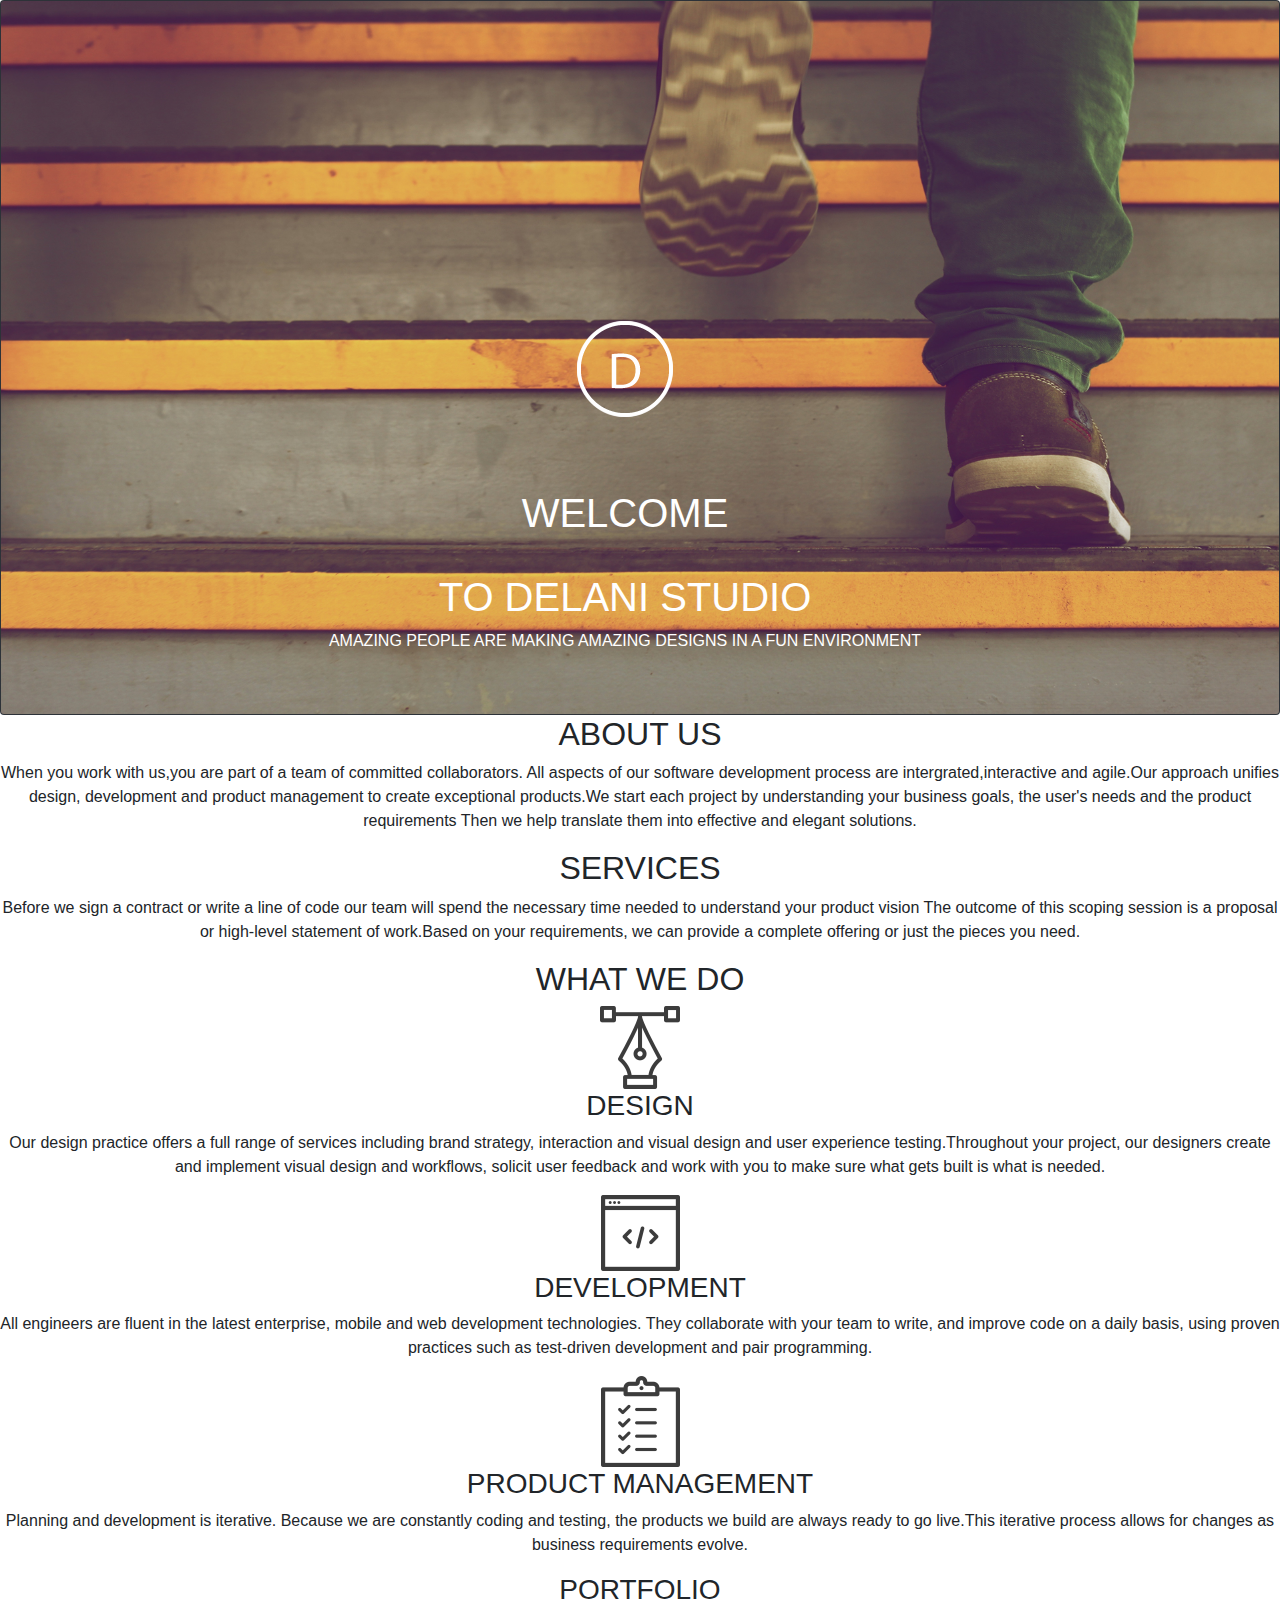
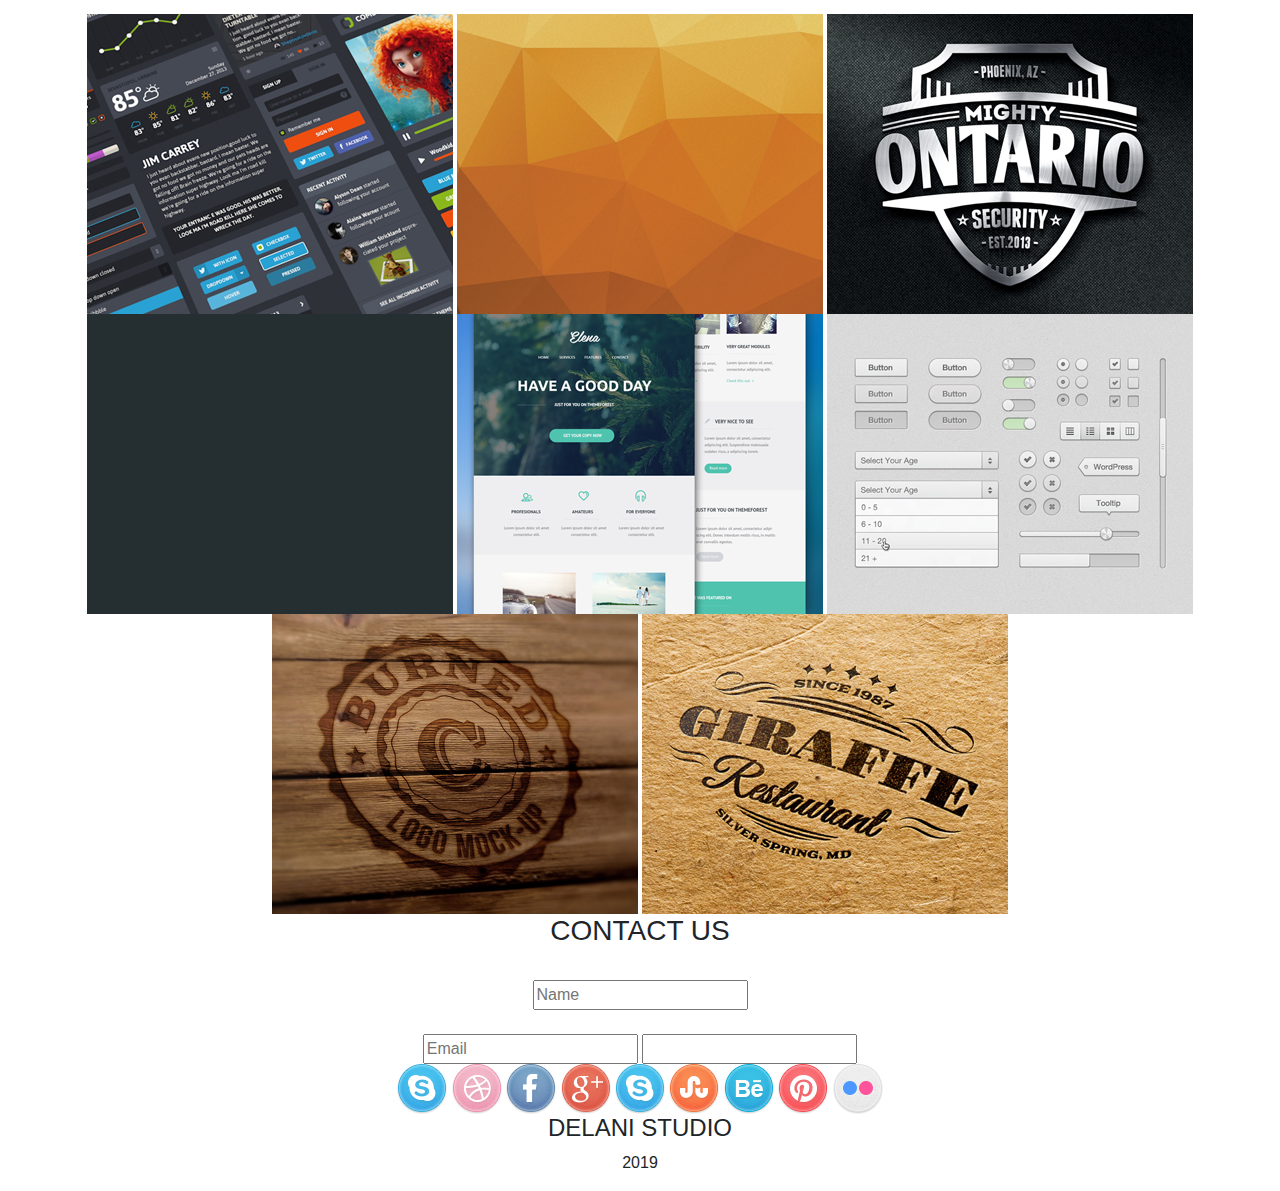
==== delani-studio/index.html @ 98e2b452 "change welcome background image code." ====
<!DOCTYPE html>
<html>
  <head>
      <link href="css/bootstrap.css" rel="stylesheet" type="text/css">
      <link href="css/styles.css" rel="stylesheet" type="text/css">
      <script
        src="https://code.jquery.com/jquery-3.4.1.js"
        integrity="sha256-WpOohJOqMqqyKL9FccASB9O0KwACQJpFTUBLTYOVvVU="
        crossorigin="anonymous">
      </script>   
      <script src="js/script.js"></script>
      <title>Delani Studio</title>
  </head>
  <body>
    <div id="all">
        <div class="card bg-dark text-white">
            <img src="img/img1.jpg" class="card-img" width="30">
            <div class="card-img-overlay">
               <img src="img/img2.png">
               <br>
               <br>
               <br>
               <br>
              <h1 class="card-title">WELCOME</h1>
              <br>
              <h1 class="card-text">TO DELANI STUDIO</h1>
              <p class="card-text">AMAZING PEOPLE ARE MAKING AMAZING DESIGNS IN A FUN ENVIRONMENT</p>
            </div>
          </div>

      <!-- <div id="welcome">
        <img src="img/img2.png" height="40" width="40">
        <h2>WELCOME</h2>
        <h2>TO DELANI STUDIO</h2>
        <p>AMAZING PEOPLE ARE MAKING AMAZING DESIGNS IN A FUN ENVIRONMENT</p>
        <img src="img/img3.png">
      </div>   
         -->
      <div id="about">
        <h2>ABOUT US</h2>
        <p>When you work with us,you are part of a team of committed collaborators. All aspects of our software development process are intergrated,interactive and agile.Our approach unifies design, development and product management to create exceptional products.We start each project by understanding your business goals, the user's needs and the product requirements Then we help translate them into effective and elegant solutions.</p>    
      </div>

      <div id="services">
        <h2>SERVICES</h2>
        <p>Before we sign a contract or write a line of code our team will spend the necessary time needed to understand your product vision The outcome of this scoping session is a proposal or high-level statement of work.Based on your requirements, we can provide a complete offering or just the pieces you need.</p>
      </div>

      <div id="whatwedo">
        <h2>WHAT WE DO</h2>

        <div id="design">
          <img src="img/img4.png">
          <h3>DESIGN</h3>
          <p>Our design practice offers a full range of services including brand strategy, interaction and visual design and user experience testing.Throughout your project, our designers create and implement visual design and workflows, solicit user feedback and work with you to make sure what gets built is what is needed.</p>
        </div>

        <div id="development">
          <img src="img/img5.png">
          <h3>DEVELOPMENT</h3>
          <p>All engineers are fluent in the latest enterprise, mobile and web development technologies.
              They collaborate with your team to write, and improve code on a daily basis, using proven practices such as test-driven development and pair programming.</p>  
        </div>

        <div id="product">
          <img src="img/img6.png">
          <h3>PRODUCT MANAGEMENT</h3>
          <p>Planning and development is iterative. Because we are constantly coding and testing, the products we build are always ready to go live.This iterative process allows for changes as business requirements evolve.</p>
        </div>

      </div>

      <div id="portfolio">
        <h3>PORTFOLIO</h3>
        <img src="img/work1.jpg">
        <img src="img/work2.jpg">
        <img src="img/work3.jpg">
        <img src="img/work4.jpg">
        <img src="img/work5.jpg">
        <img src="img/work6.jpg">
        <img src="img/work7.jpg">
        <img src="img/work8.jpg">
      </div>
      
      <div id="contact">
        <h3>CONTACT US</h3>
        <form>
          <br>
          <input type="text" placeholder="Name"><br>
          <br>
          <input type="text" placeholder="Email">
          <input type="text" rows="80">
        </form>
      </div>
      <div id="social">
        <img src="img/skype.png">
        <img src="img/dribble.png">
        <img src="img/facebook.png">
        <img src="img/g_plus.png">
        <img src="img/skype.png">
        <img src="img/stumble_upon.png">
        <img src="img/behance.png">
        <img src="img/pinterest.png">
        <img src="img/flickr.png">

        <h4>DELANI STUDIO</h4>
        <p>2019</p>

      </div>
  

      

    </div>
  </body>
</html>
---- delani-studio/css/styles.css ----
#all{
  text-align:center;
}
/* #welcome{
  background-image:url("file:///home/wecode/Desktop/projects/delani-studio/img/img1.jpg");
  background-size:cover;
  background-repeat:no-repeat;
  color:white;
}; */
.card-img-overlay{
  margin-top:300px;
  margin-right:30px;
}
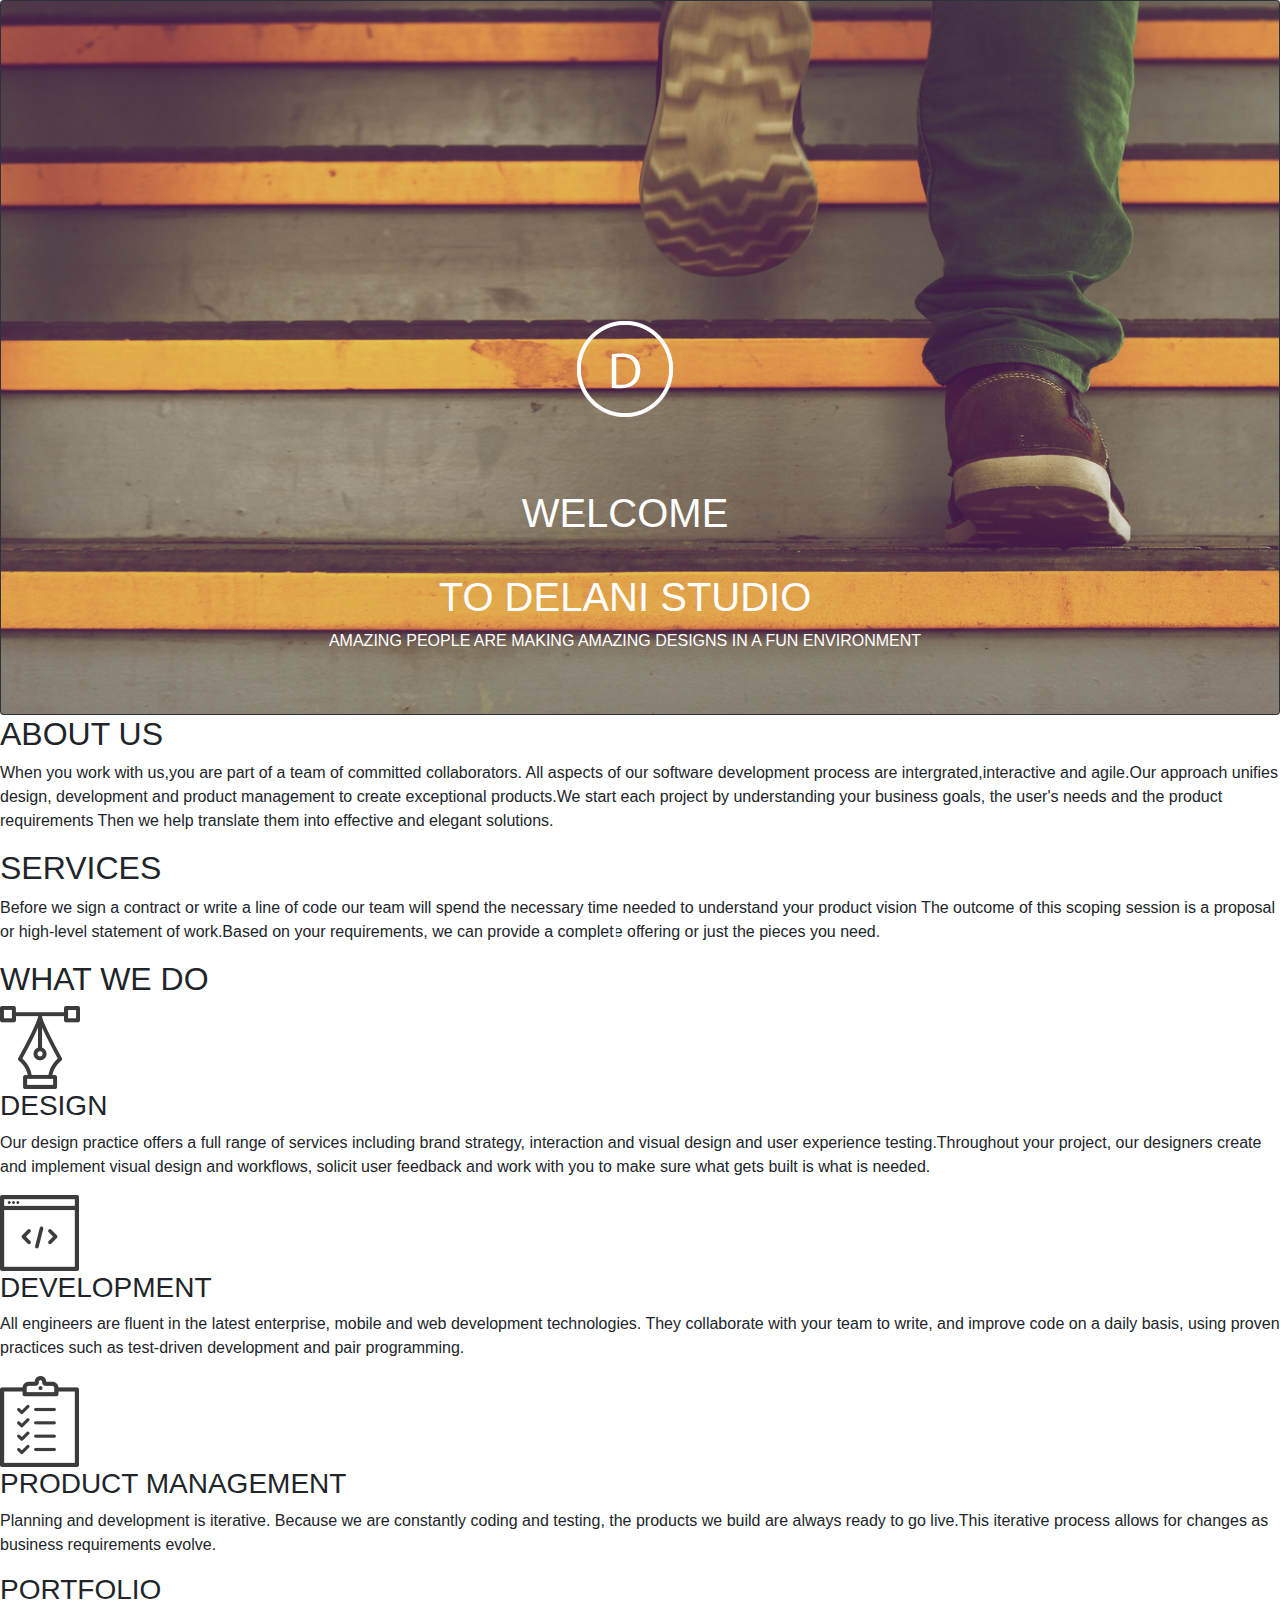
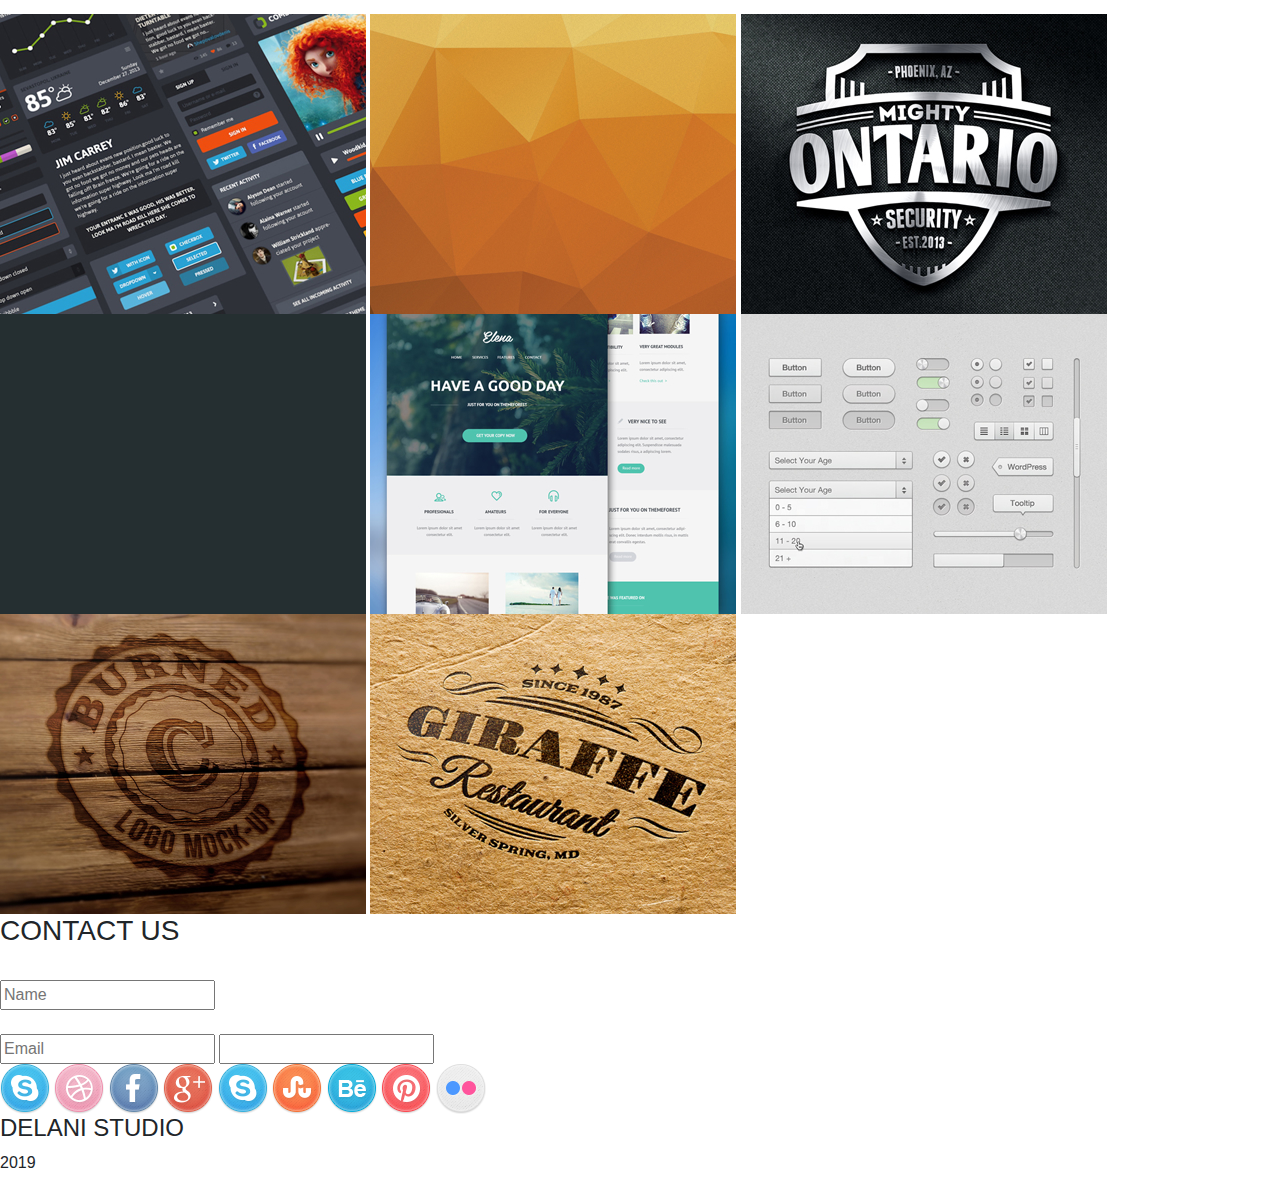
==== commit 7d744b2b: "correct my indentation and spacing onwelcome section." ====
--- a/delani-studio/index.html
+++ b/delani-studio/index.html
@@ -12,30 +12,23 @@
       <title>Delani Studio</title>
   </head>
   <body>
-    <div id="all">
+      <div id="all">
         <div class="card bg-dark text-white">
-            <img src="img/img1.jpg" class="card-img" width="30">
-            <div class="card-img-overlay">
-               <img src="img/img2.png">
-               <br>
-               <br>
-               <br>
-               <br>
-              <h1 class="card-title">WELCOME</h1>
-              <br>
-              <h1 class="card-text">TO DELANI STUDIO</h1>
-              <p class="card-text">AMAZING PEOPLE ARE MAKING AMAZING DESIGNS IN A FUN ENVIRONMENT</p>
-            </div>
+          <img src="img/img1.jpg" class="card-img" width="30">
+          <div class="card-img-overlay">
+            <img src="img/img2.png">
+            <br>
+            <br>
+            <br>
+            <br>
+            <h1 class="card-title">WELCOME</h1>
+            <br>
+            <h1 class="card-text">TO DELANI STUDIO</h1>
+            <p class="card-text">AMAZING PEOPLE ARE MAKING AMAZING DESIGNS IN A FUN ENVIRONMENT</p>
+            <img src="img/img3.png" class="mouse">
           </div>
-
-      <!-- <div id="welcome">
-        <img src="img/img2.png" height="40" width="40">
-        <h2>WELCOME</h2>
-        <h2>TO DELANI STUDIO</h2>
-        <p>AMAZING PEOPLE ARE MAKING AMAZING DESIGNS IN A FUN ENVIRONMENT</p>
-        <img src="img/img3.png">
-      </div>   
-         -->
+        </div>
+      </div>
       <div id="about">
         <h2>ABOUT US</h2>
         <p>When you work with us,you are part of a team of committed collaborators. All aspects of our software development process are intergrated,interactive and agile.Our approach unifies design, development and product management to create exceptional products.We start each project by understanding your business goals, the user's needs and the product requirements Then we help translate them into effective and elegant solutions.</p>    
--- a/delani-studio/css/styles.css
+++ b/delani-studio/css/styles.css
@@ -1,16 +1,13 @@
 #all{
   text-align:center;
 }
-/* #welcome{
-  background-image:url("file:///home/wecode/Desktop/projects/delani-studio/img/img1.jpg");
-  background-size:cover;
-  background-repeat:no-repeat;
-  color:white;
-}; */
 .card-img-overlay{
   margin-top:300px;
   margin-right:30px;
 } 
+.mouse{
+  margin-top:250px;
+}
 
 
 
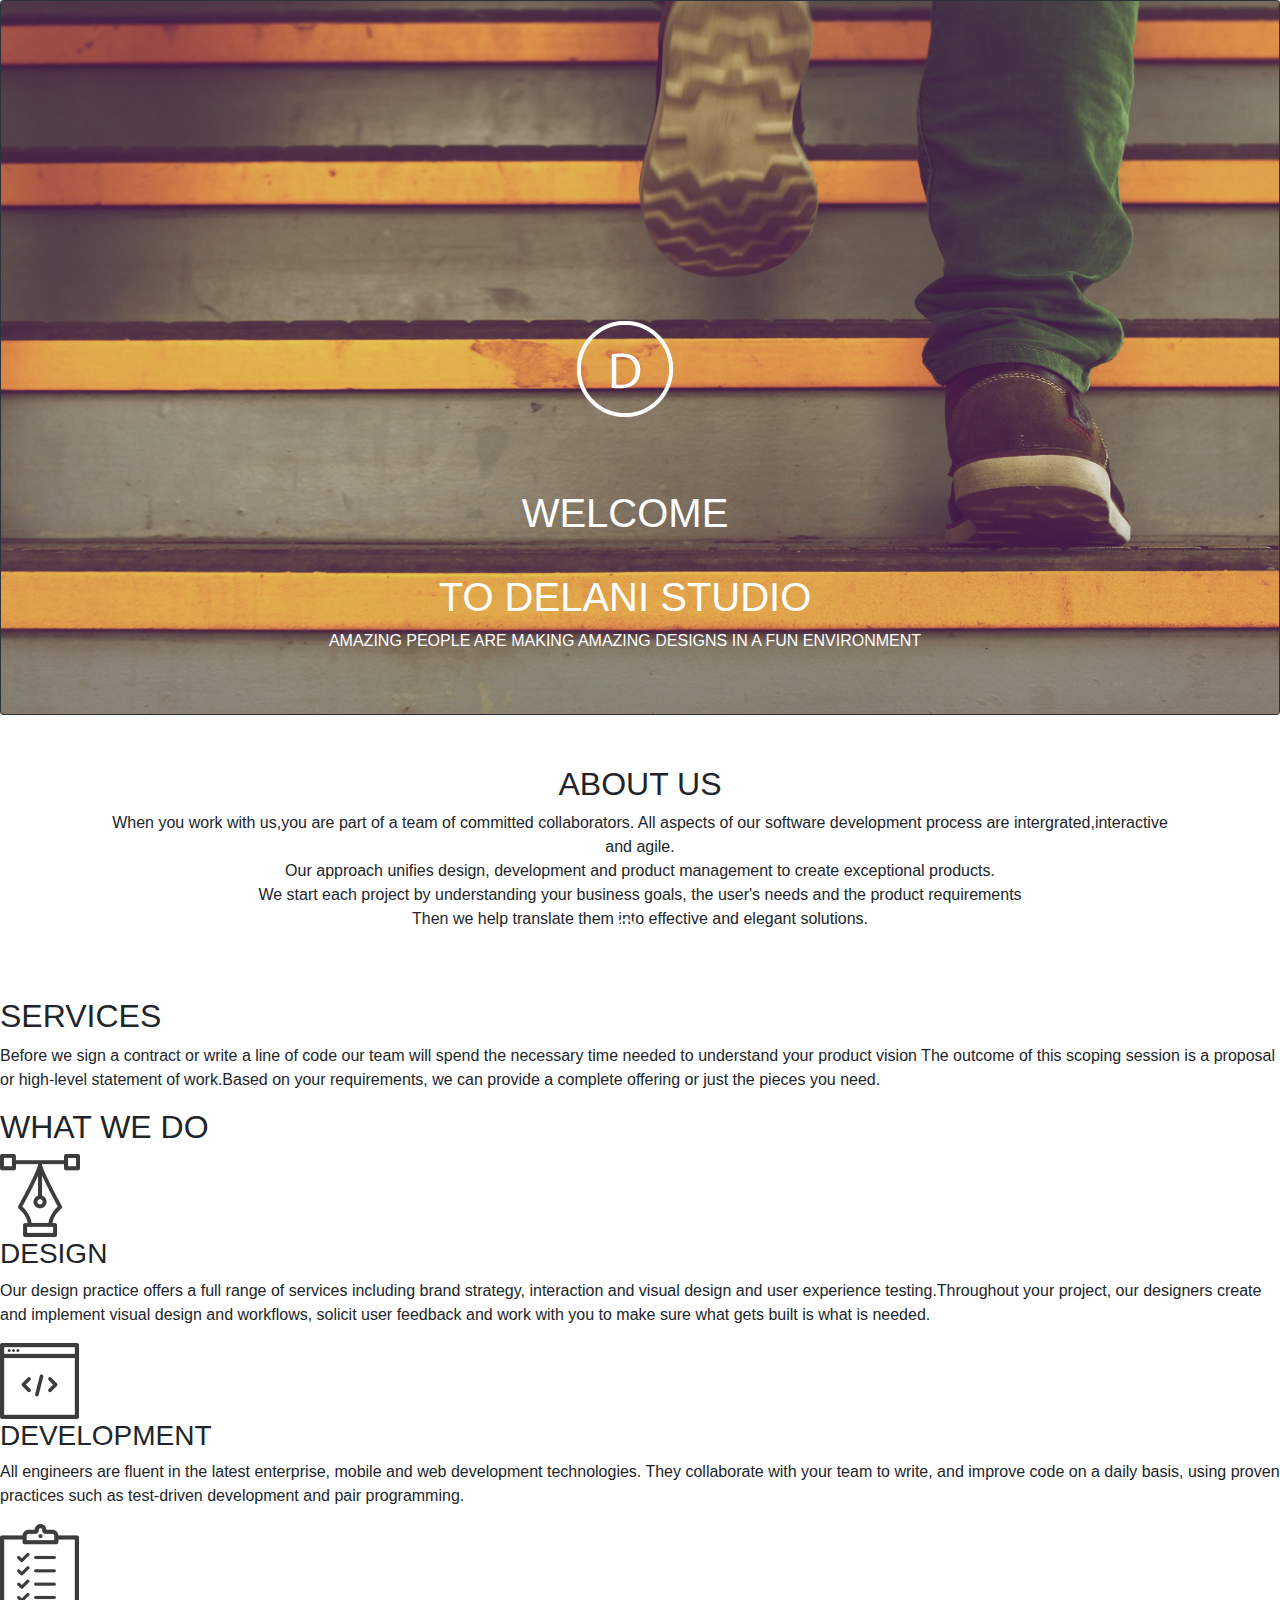
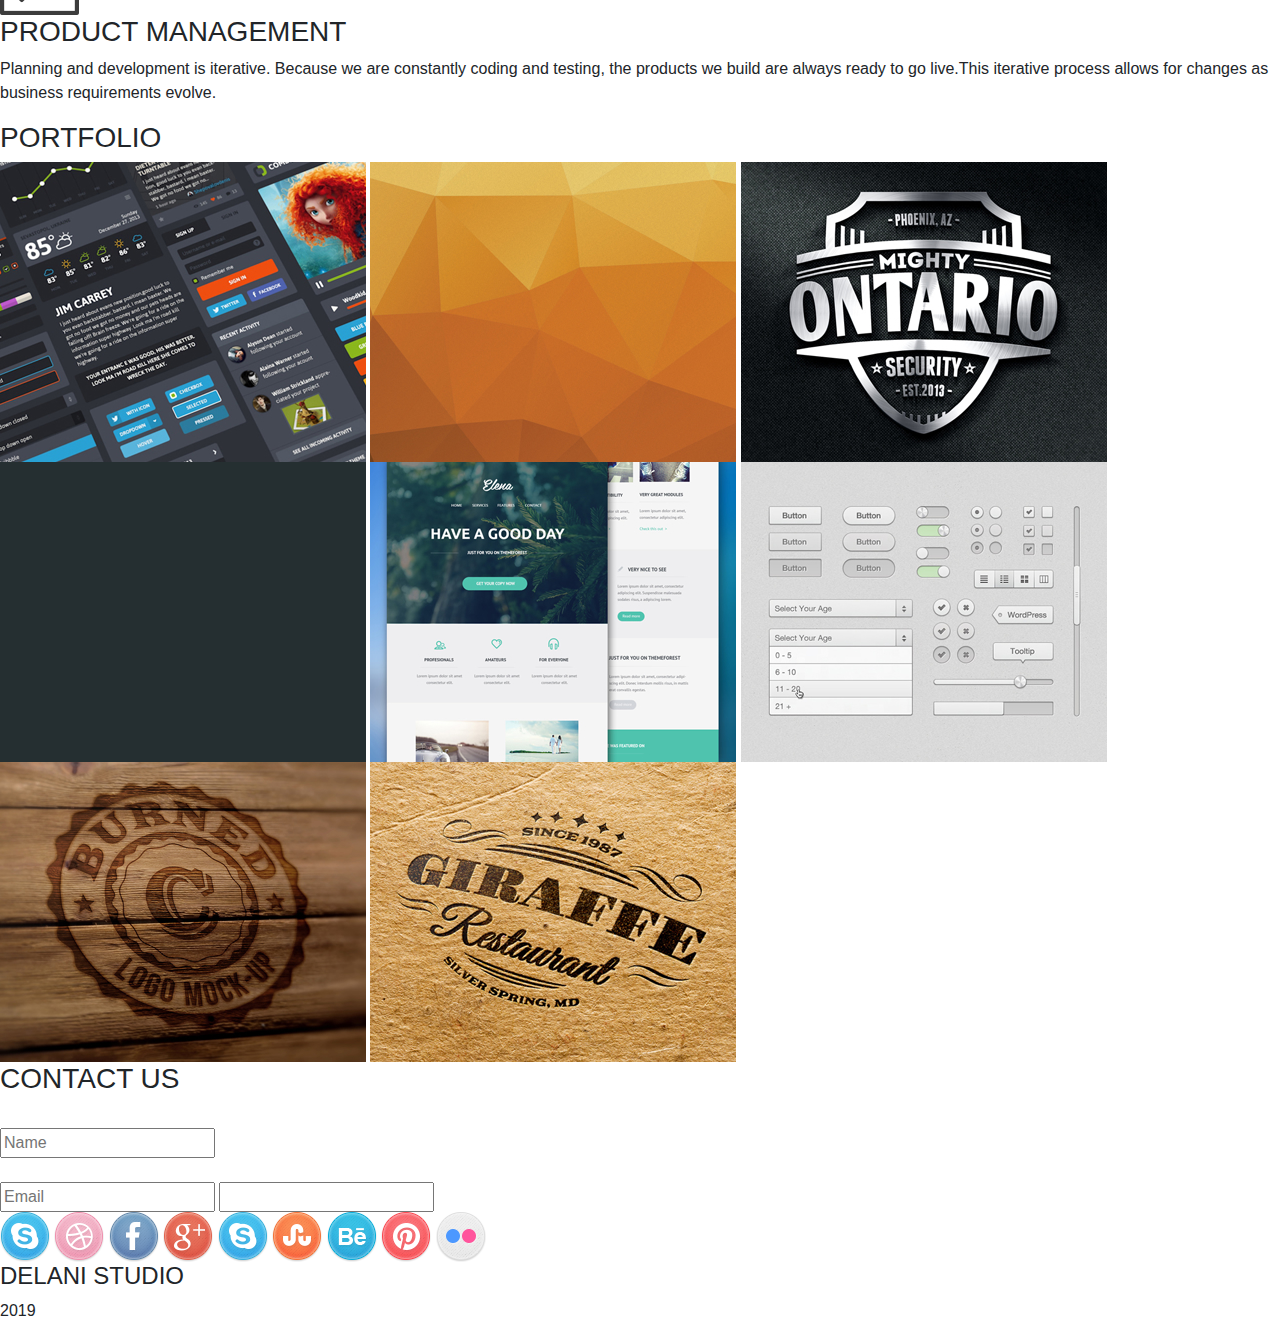
==== commit 3f80a115: "style my about us section." ====
--- a/delani-studio/index.html
+++ b/delani-studio/index.html
@@ -31,7 +31,7 @@
       </div>
       <div id="about">
         <h2>ABOUT US</h2>
-        <p>When you work with us,you are part of a team of committed collaborators. All aspects of our software development process are intergrated,interactive and agile.Our approach unifies design, development and product management to create exceptional products.We start each project by understanding your business goals, the user's needs and the product requirements Then we help translate them into effective and elegant solutions.</p>    
+        <p>When you work with us,you are part of a team of committed collaborators. All aspects of our software development process are intergrated,interactive<br> and agile.<br>Our approach unifies design, development and product management to create exceptional products.<br>We start each project by understanding your business goals, the user's needs and the product requirements<br> Then we help translate them into effective and elegant solutions.</p>    
       </div>
 
       <div id="services">
--- a/delani-studio/css/styles.css
+++ b/delani-studio/css/styles.css
@@ -1,12 +1,16 @@
-#all{
-  text-align:center;
-}
+
 .card-img-overlay{
   margin-top:300px;
   margin-right:30px;
+  text-align:center;
 } 
 .mouse{
   margin-top:250px;
+} 
+#about{
+  text-align:center;
+  padding-top:50px;
+  padding-bottom:50px;
 }
 
 
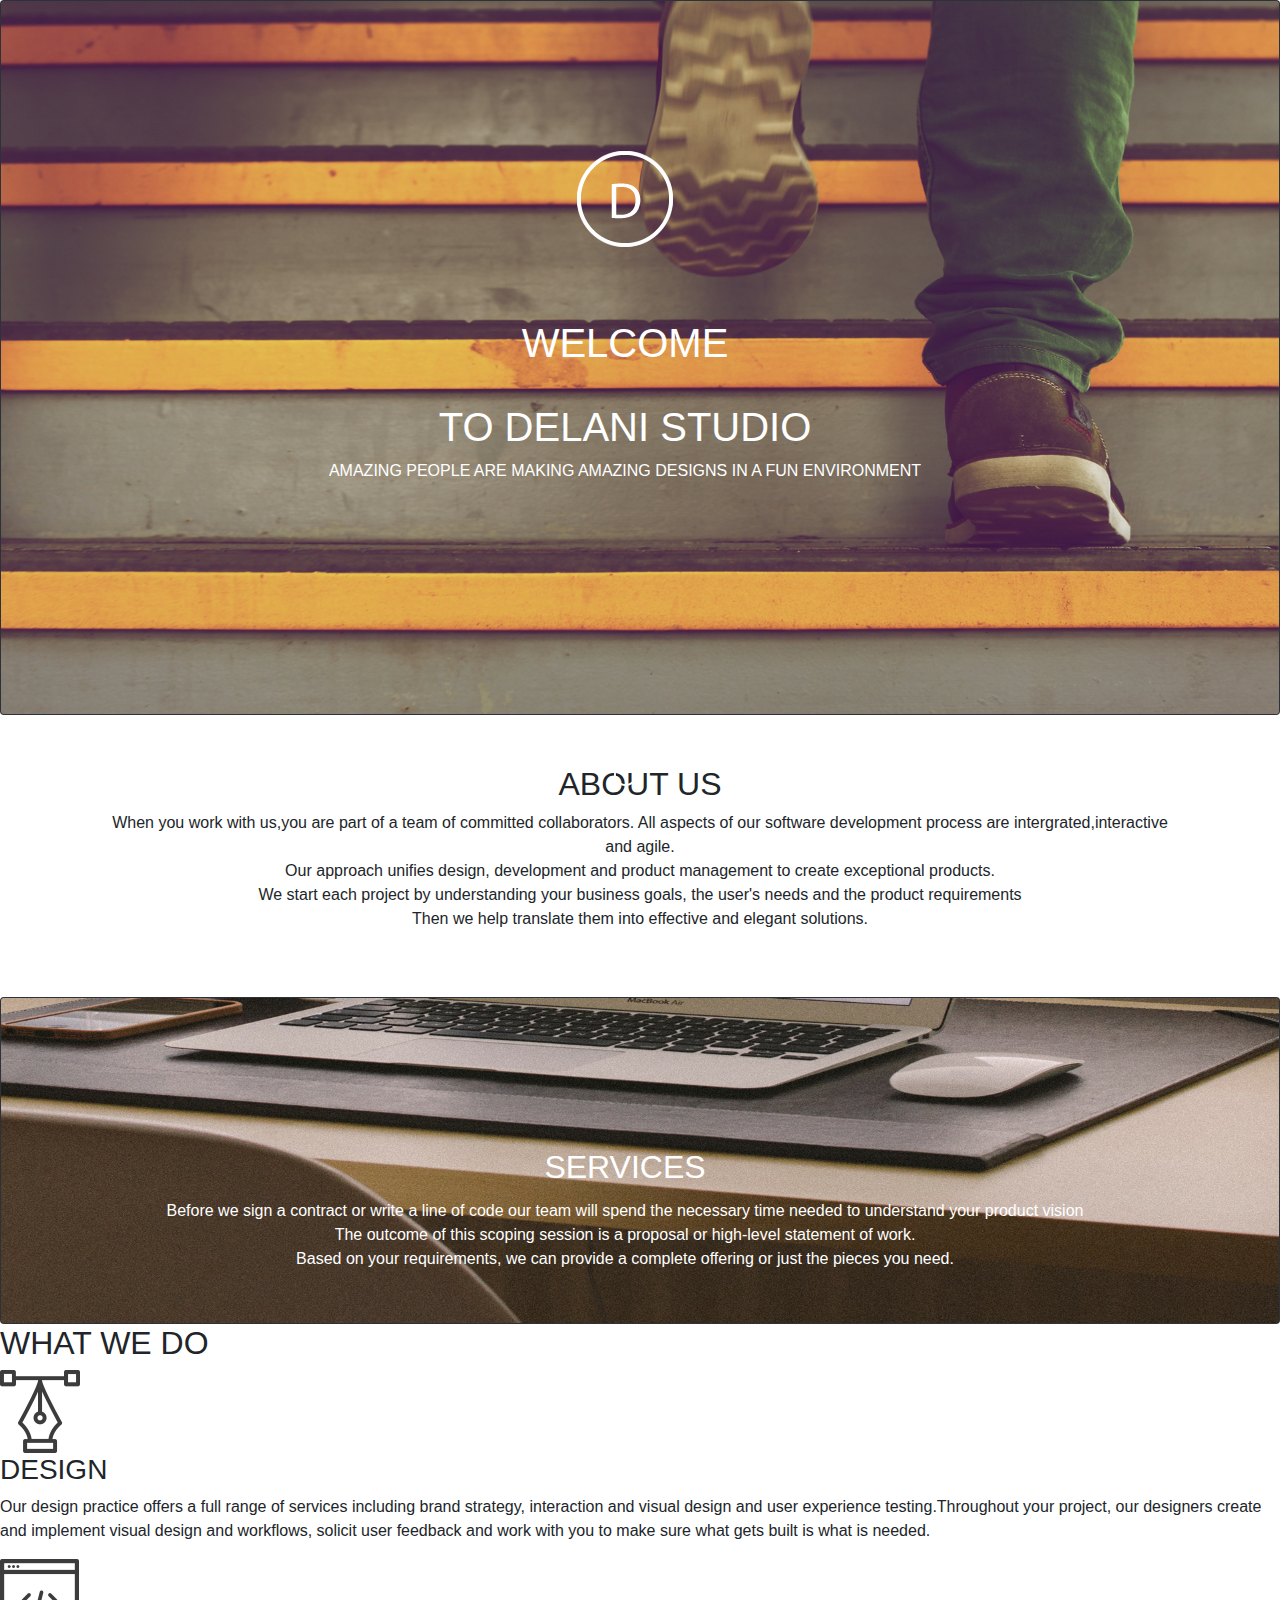
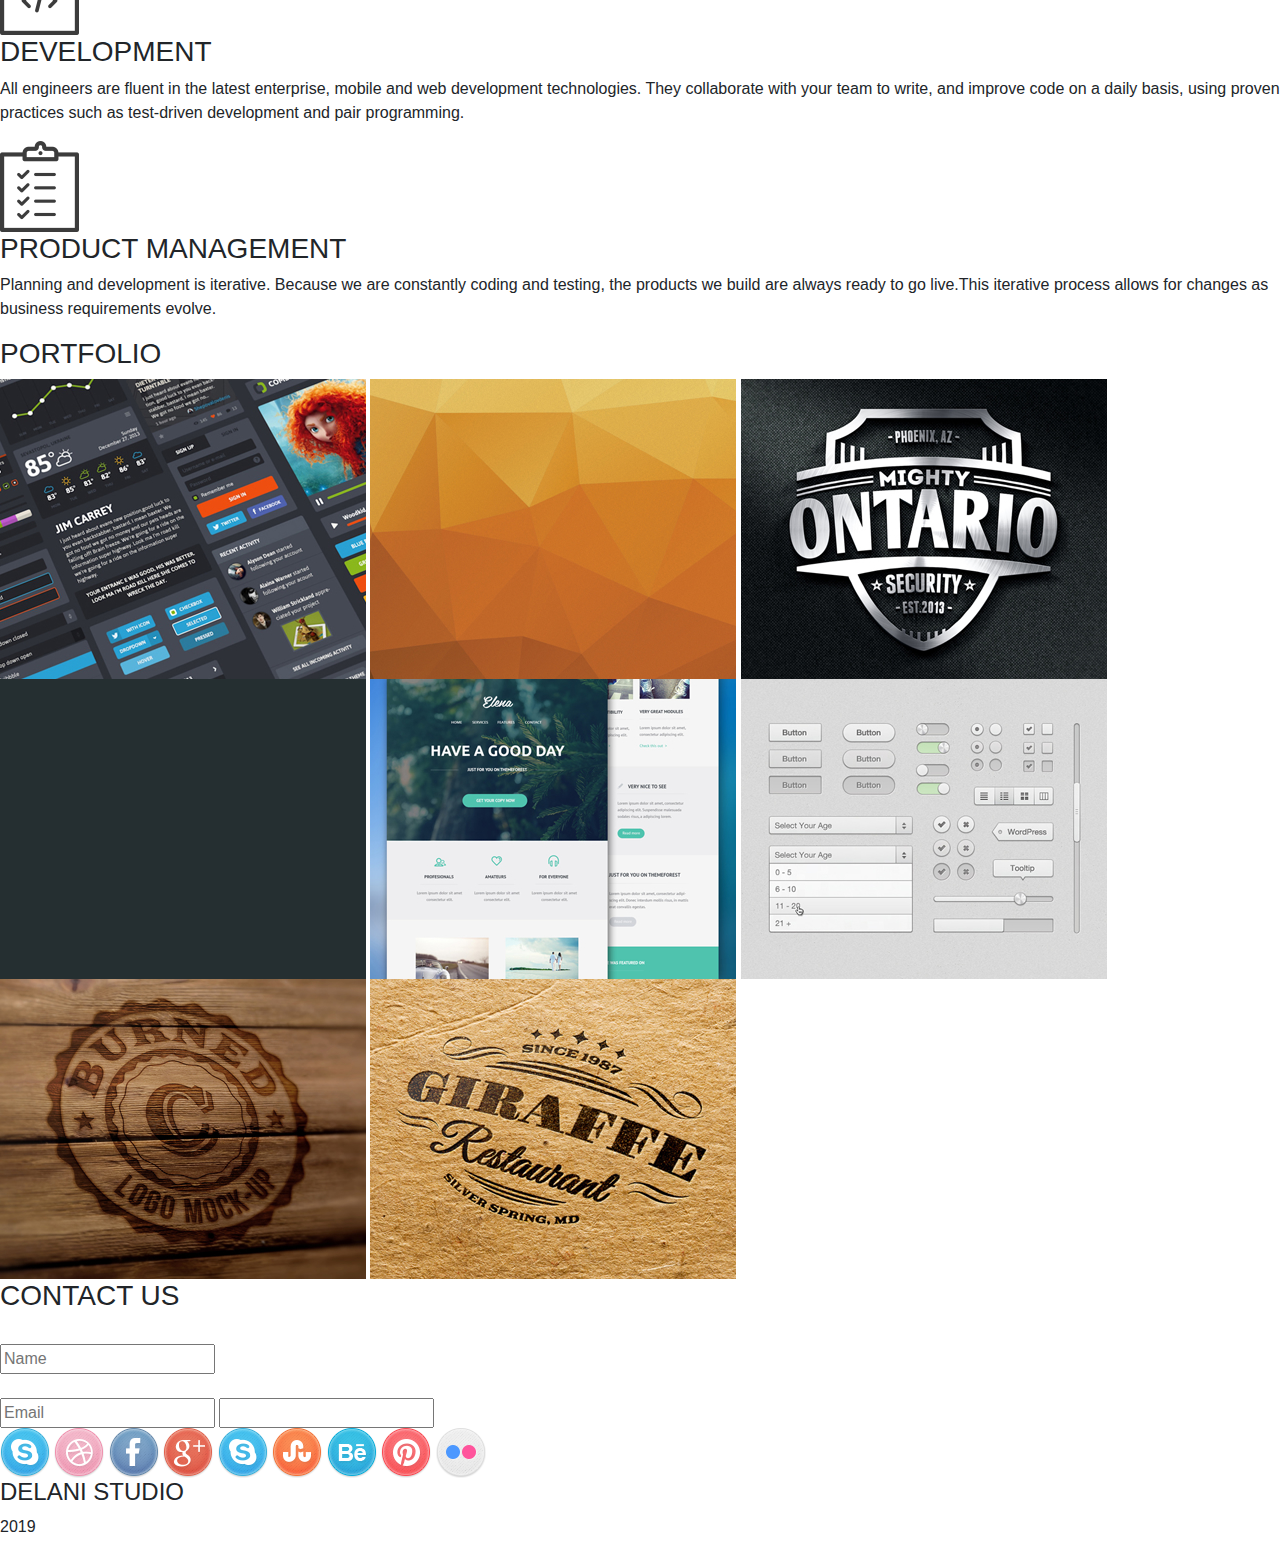
==== commit 919b74aa: "style my services section." ====
--- a/delani-studio/index.html
+++ b/delani-studio/index.html
@@ -34,10 +34,17 @@
         <p>When you work with us,you are part of a team of committed collaborators. All aspects of our software development process are intergrated,interactive<br> and agile.<br>Our approach unifies design, development and product management to create exceptional products.<br>We start each project by understanding your business goals, the user's needs and the product requirements<br> Then we help translate them into effective and elegant solutions.</p>    
       </div>
 
-      <div id="services">
+      <div class="card bg-dark text-white">
+          <img src="img/img7.jpg" class="card-img">
+          <div class="card-img-overlay">
+            <h2 class="card-title">SERVICES</h2>
+            <p class="card-text">Before we sign a contract or write a line of code our team will spend the necessary time needed to understand your product vision<br> The outcome of this scoping session is a proposal or high-level statement of work.<br>Based on your requirements, we can provide a complete offering or just the pieces you need.</p>
+          </div>  
+      </div>
+      <!-- <div id="services">
         <h2>SERVICES</h2>
         <p>Before we sign a contract or write a line of code our team will spend the necessary time needed to understand your product vision The outcome of this scoping session is a proposal or high-level statement of work.Based on your requirements, we can provide a complete offering or just the pieces you need.</p>
-      </div>
+      </div> -->
 
       <div id="whatwedo">
         <h2>WHAT WE DO</h2>
--- a/delani-studio/css/styles.css
+++ b/delani-studio/css/styles.css
@@ -12,6 +12,9 @@
   padding-top:50px;
   padding-bottom:50px;
 }
+.card-img-overlay{
+  margin-top:130px;
+}
 
 
 
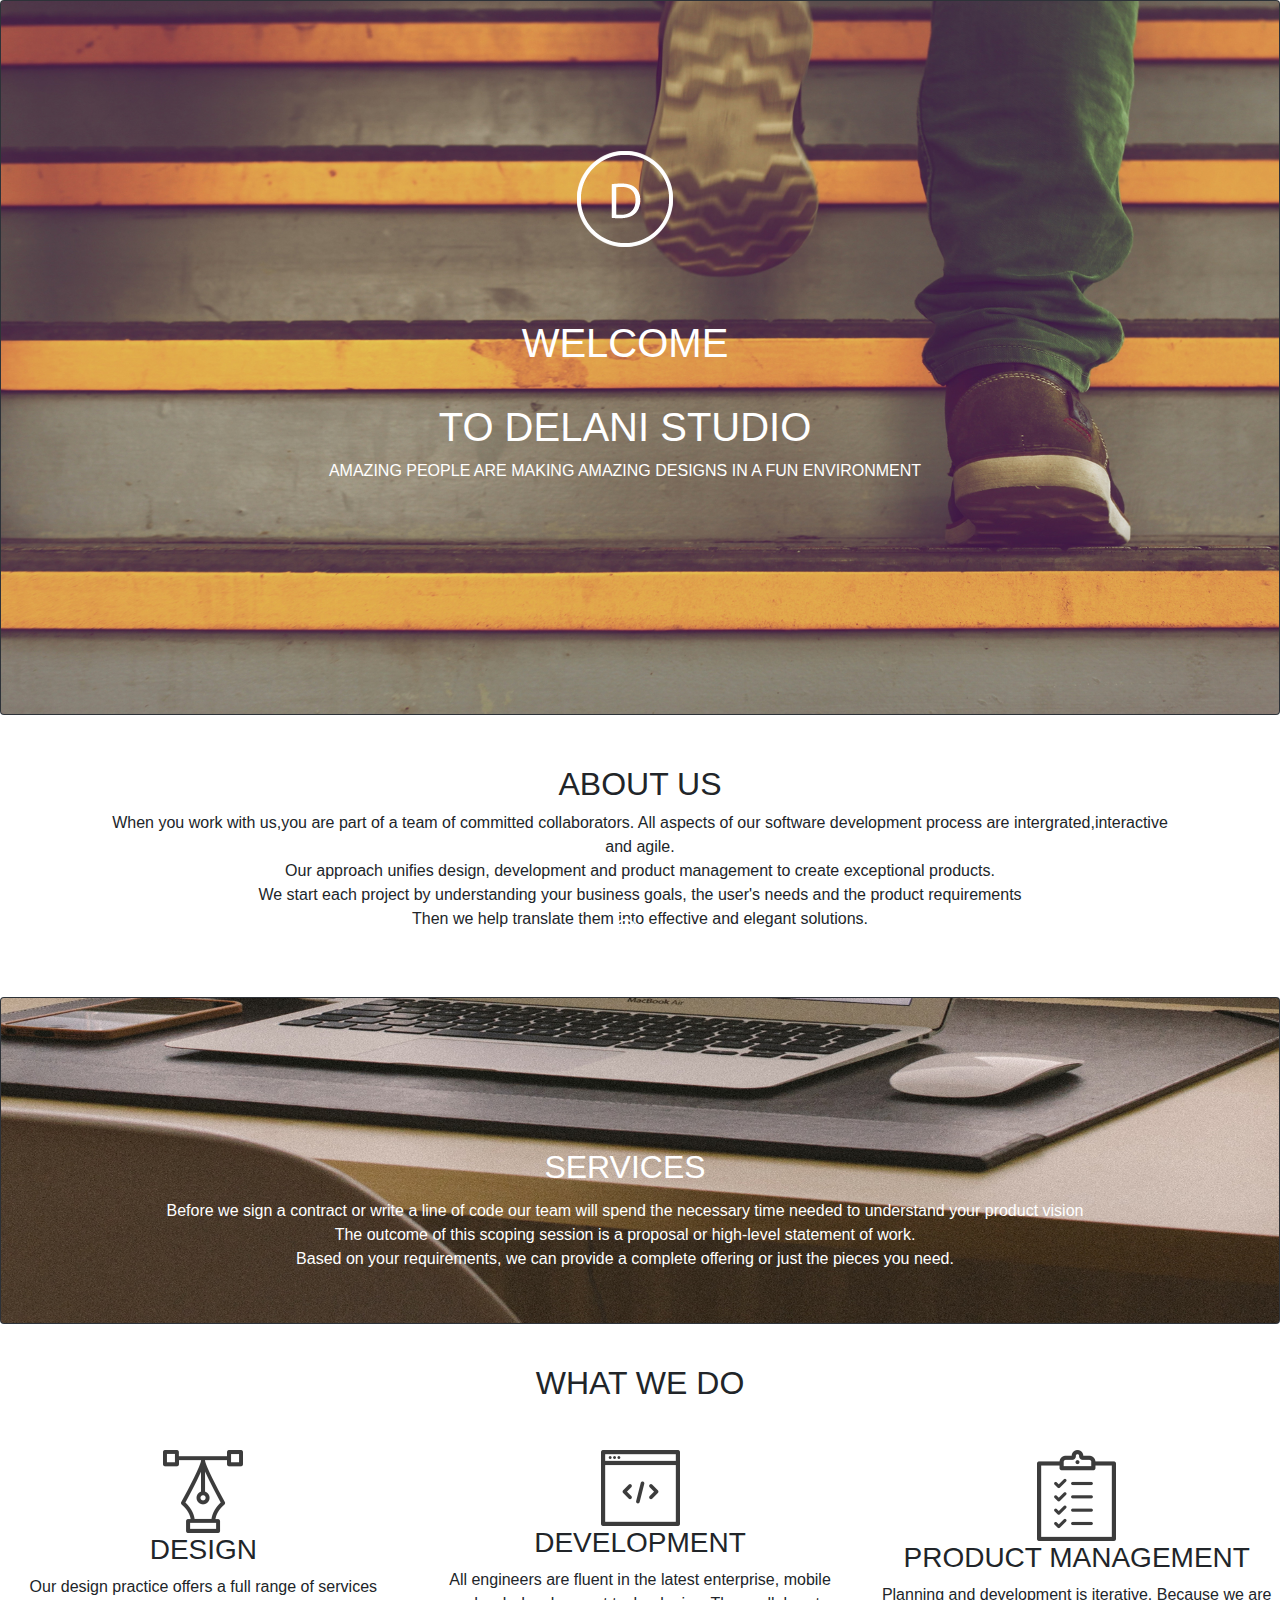
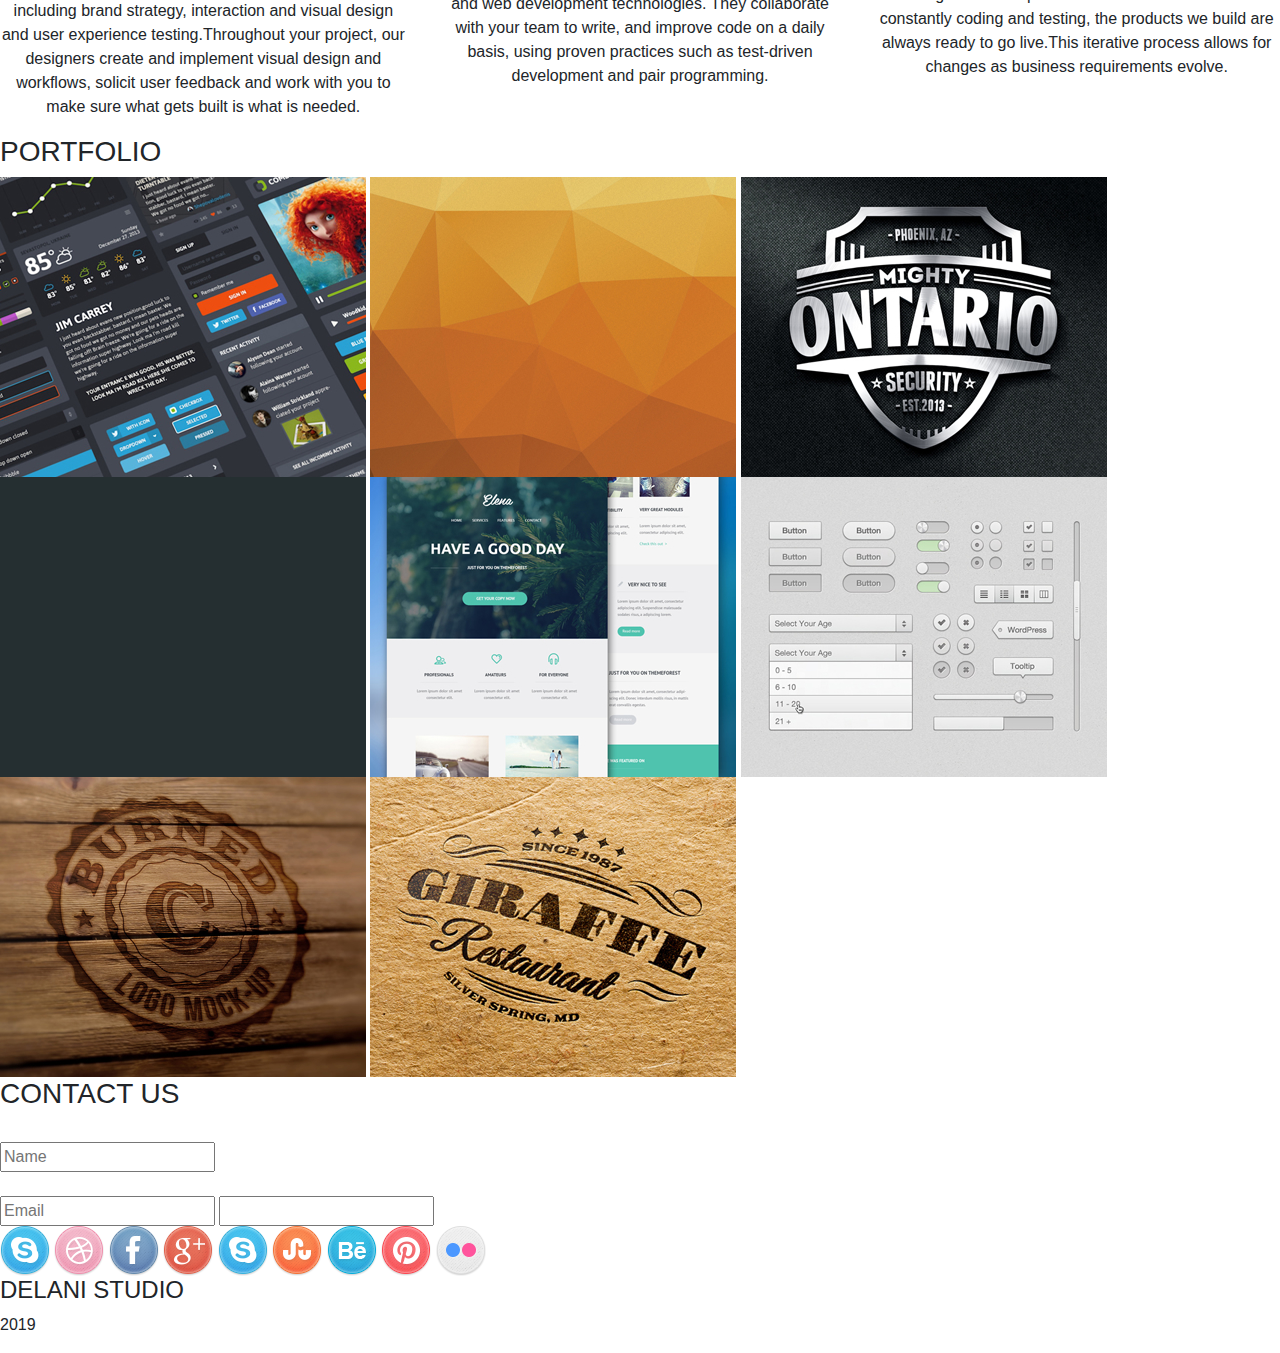
==== commit ff0d4b64: "change D image from position." ====
--- a/delani-studio/index.html
+++ b/delani-studio/index.html
@@ -41,31 +41,28 @@
             <p class="card-text">Before we sign a contract or write a line of code our team will spend the necessary time needed to understand your product vision<br> The outcome of this scoping session is a proposal or high-level statement of work.<br>Based on your requirements, we can provide a complete offering or just the pieces you need.</p>
           </div>  
       </div>
-      <!-- <div id="services">
-        <h2>SERVICES</h2>
-        <p>Before we sign a contract or write a line of code our team will spend the necessary time needed to understand your product vision The outcome of this scoping session is a proposal or high-level statement of work.Based on your requirements, we can provide a complete offering or just the pieces you need.</p>
-      </div> -->
-
+      
       <div id="whatwedo">
         <h2>WHAT WE DO</h2>
+        <div class="row">
+          <div class="col md 4">
+            <img src="img/img4.png">
+            <h3>DESIGN</h3>
+            <p>Our design practice offers a full range of services including brand strategy, interaction and visual design and user experience testing.Throughout your project, our designers create and implement visual design and workflows, solicit user feedback and work with you to make sure what gets built is what is needed.</p>
+          </div>
 
-        <div id="design">
-          <img src="img/img4.png">
-          <h3>DESIGN</h3>
-          <p>Our design practice offers a full range of services including brand strategy, interaction and visual design and user experience testing.Throughout your project, our designers create and implement visual design and workflows, solicit user feedback and work with you to make sure what gets built is what is needed.</p>
-        </div>
+          <div class="col md 4">
+            <img src="img/img5.png">
+            <h3>DEVELOPMENT</h3>
+            <p>All engineers are fluent in the latest enterprise, mobile and web development technologies.
+                They collaborate with your team to write, and improve code on a daily basis, using proven practices such as test-driven development and pair programming.</p>  
+          </div>
 
-        <div id="development">
-          <img src="img/img5.png">
-          <h3>DEVELOPMENT</h3>
-          <p>All engineers are fluent in the latest enterprise, mobile and web development technologies.
-              They collaborate with your team to write, and improve code on a daily basis, using proven practices such as test-driven development and pair programming.</p>  
-        </div>
-
-        <div id="product">
-          <img src="img/img6.png">
-          <h3>PRODUCT MANAGEMENT</h3>
-          <p>Planning and development is iterative. Because we are constantly coding and testing, the products we build are always ready to go live.This iterative process allows for changes as business requirements evolve.</p>
+          <div class="col md 4">
+            <img src="img/img6.png">
+            <h3>PRODUCT MANAGEMENT</h3>
+            <p>Planning and development is iterative. Because we are constantly coding and testing, the products we build are always ready to go live.This iterative process allows for changes as business requirements evolve.</p>
+          </div>
         </div>
 
       </div>
--- a/delani-studio/css/styles.css
+++ b/delani-studio/css/styles.css
@@ -1,11 +1,11 @@
 
 .card-img-overlay{
-  margin-top:300px;
+  margin-top:450px;
   margin-right:30px;
   text-align:center;
 } 
 .mouse{
-  margin-top:250px;
+  margin-top:420px;
 } 
 #about{
   text-align:center;
@@ -15,6 +15,13 @@
 .card-img-overlay{
   margin-top:130px;
 }
+.row{
+  text-align:center;
+}
+#whatwedo>h2{
+  text-align:center;
+  padding:40px;
+}
 
 
 
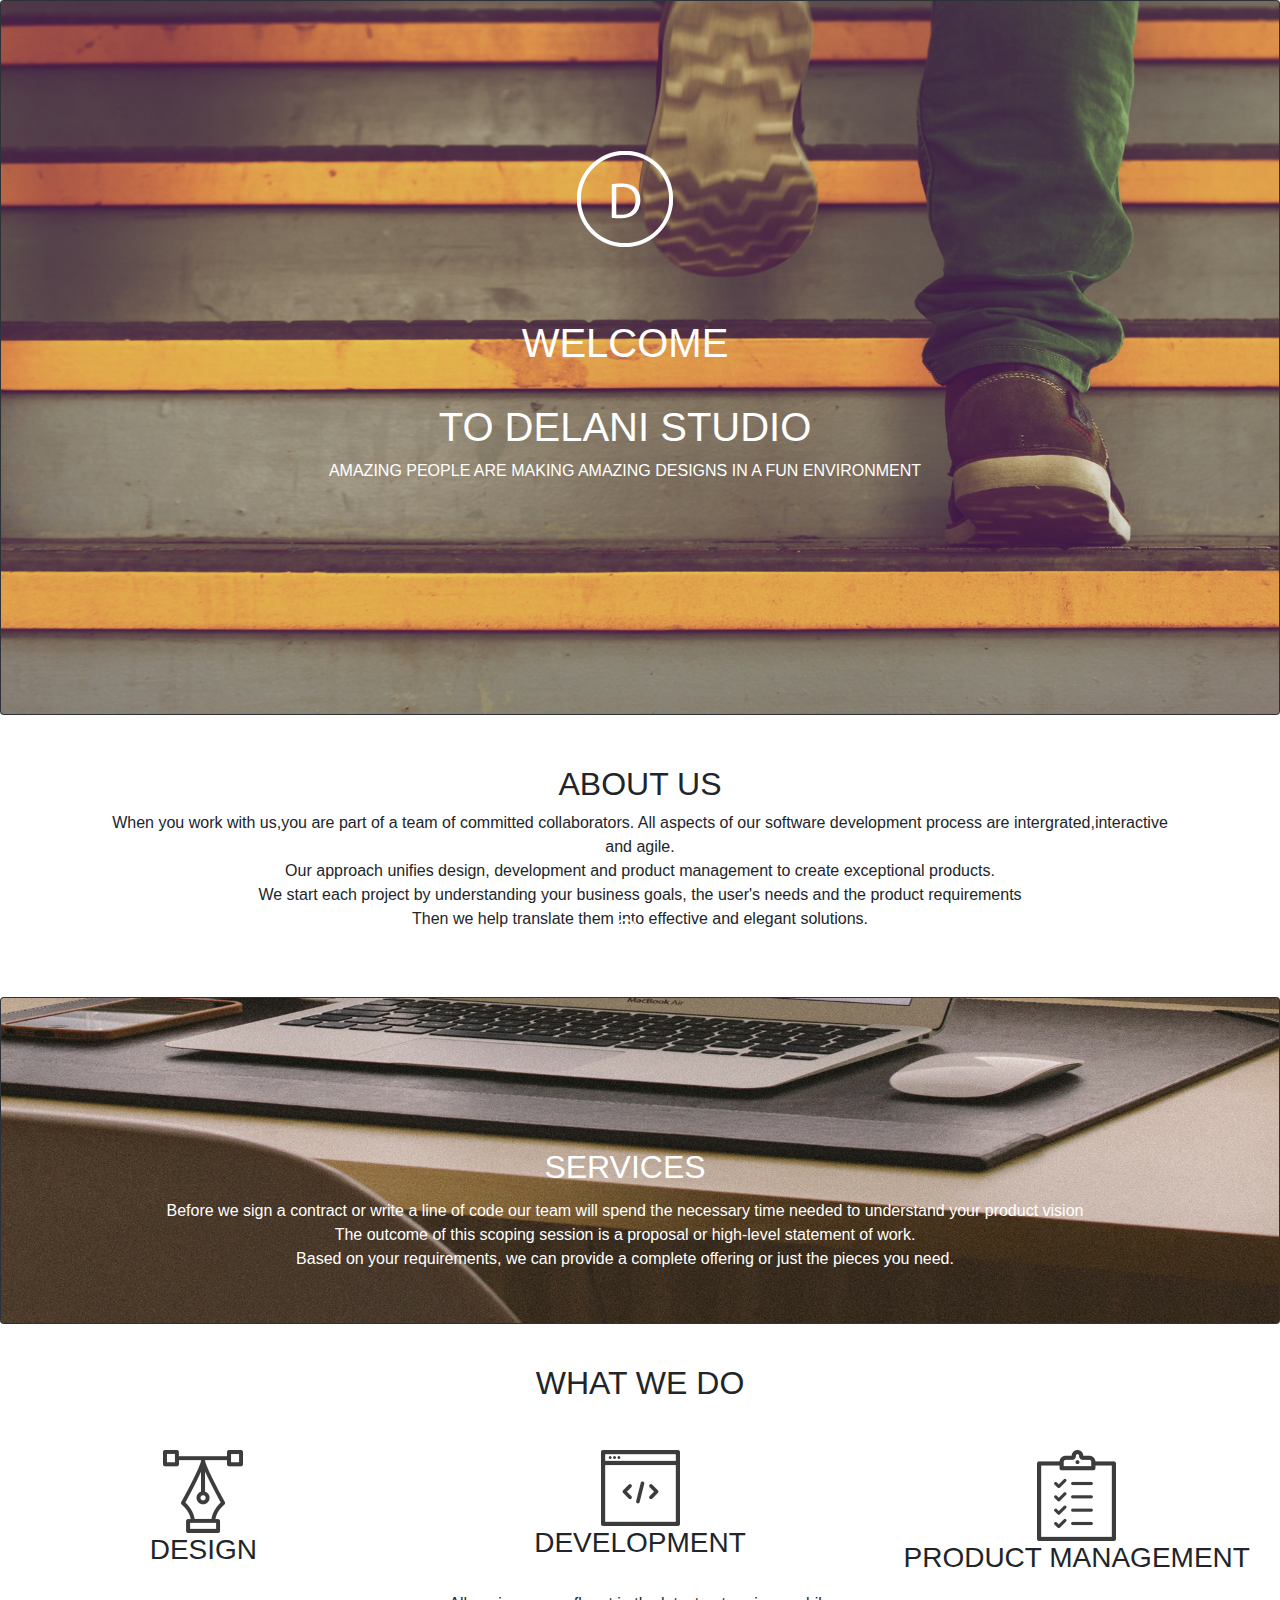
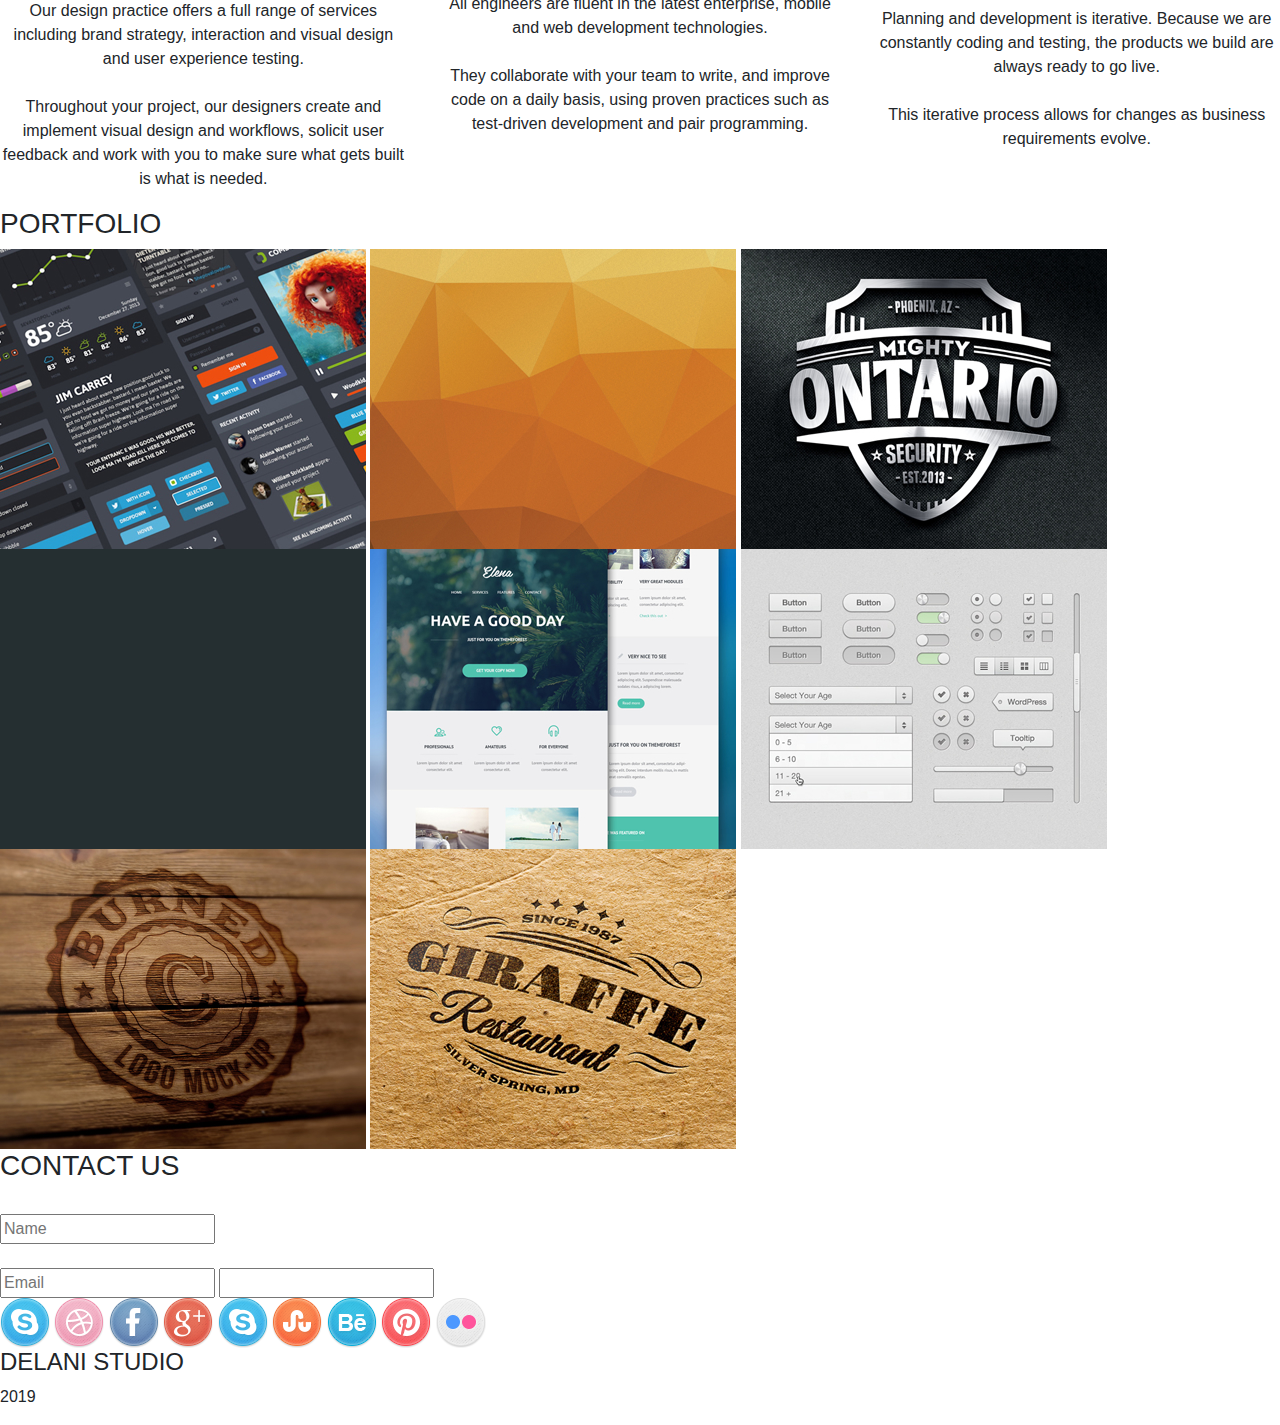
==== commit 3e86e665: "style what we do." ====
--- a/delani-studio/index.html
+++ b/delani-studio/index.html
@@ -48,20 +48,22 @@
           <div class="col md 4">
             <img src="img/img4.png">
             <h3>DESIGN</h3>
-            <p>Our design practice offers a full range of services including brand strategy, interaction and visual design and user experience testing.Throughout your project, our designers create and implement visual design and workflows, solicit user feedback and work with you to make sure what gets built is what is needed.</p>
+            <br>
+            <p>Our design practice offers a full range of services<br> including brand strategy, interaction and visual design<br> and user experience testing.<br> <br>Throughout your project, our designers create and<br> implement visual design and workflows, solicit user<br> feedback and work with you to make sure what gets built<br> is what is needed.</p>
           </div>
 
           <div class="col md 4">
             <img src="img/img5.png">
             <h3>DEVELOPMENT</h3>
-            <p>All engineers are fluent in the latest enterprise, mobile and web development technologies.
-                They collaborate with your team to write, and improve code on a daily basis, using proven practices such as test-driven development and pair programming.</p>  
+            <br>
+            <p>All engineers are fluent in the latest enterprise, mobile<br> and web development technologies.<br> <br>They collaborate with your team to write, and improve<br> code on a daily basis, using proven practices such as<br> test-driven development and pair programming.</p>  
           </div>
 
           <div class="col md 4">
             <img src="img/img6.png">
             <h3>PRODUCT MANAGEMENT</h3>
-            <p>Planning and development is iterative. Because we are constantly coding and testing, the products we build are always ready to go live.This iterative process allows for changes as business requirements evolve.</p>
+            <br>
+            <p>Planning and development is iterative. Because we are<br> constantly coding and testing, the products we build are<br> always ready to go live.<br> <br>This iterative process allows for changes as business<br> requirements evolve.</p>
           </div>
         </div>
 
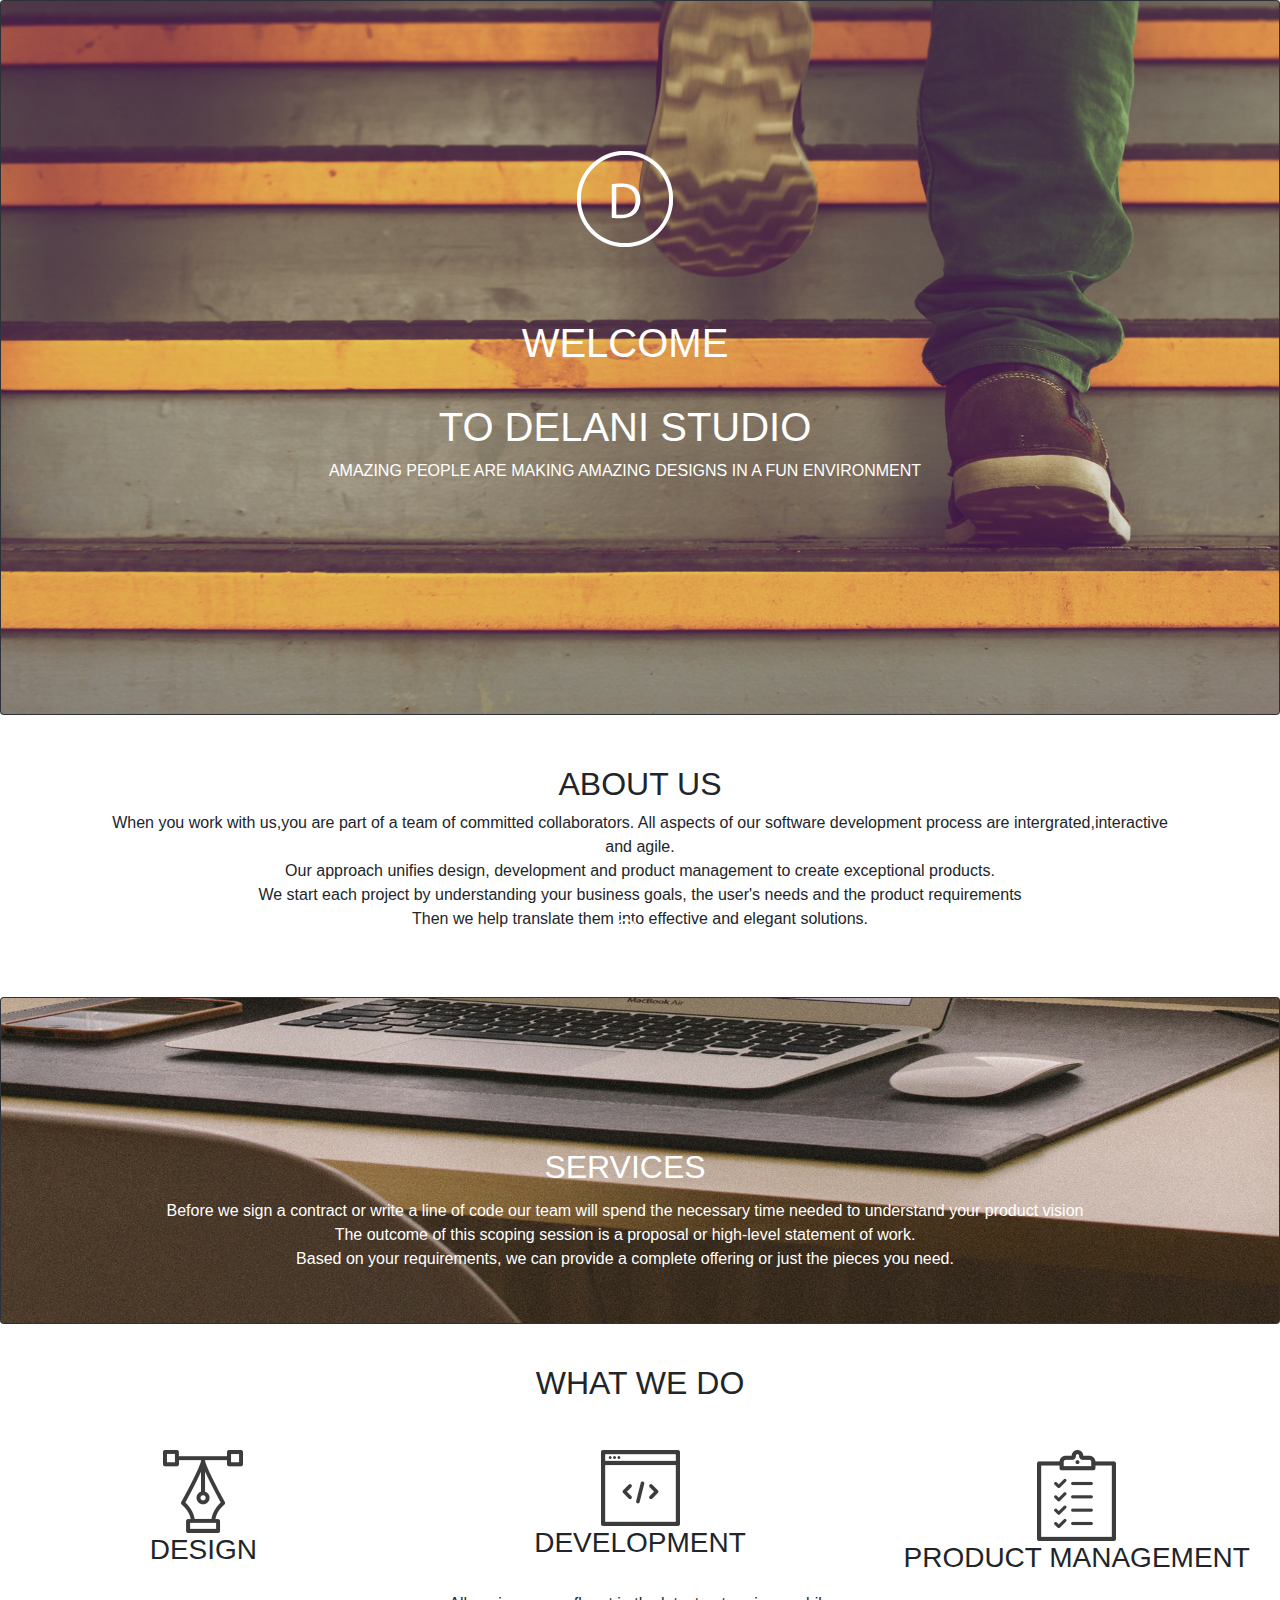
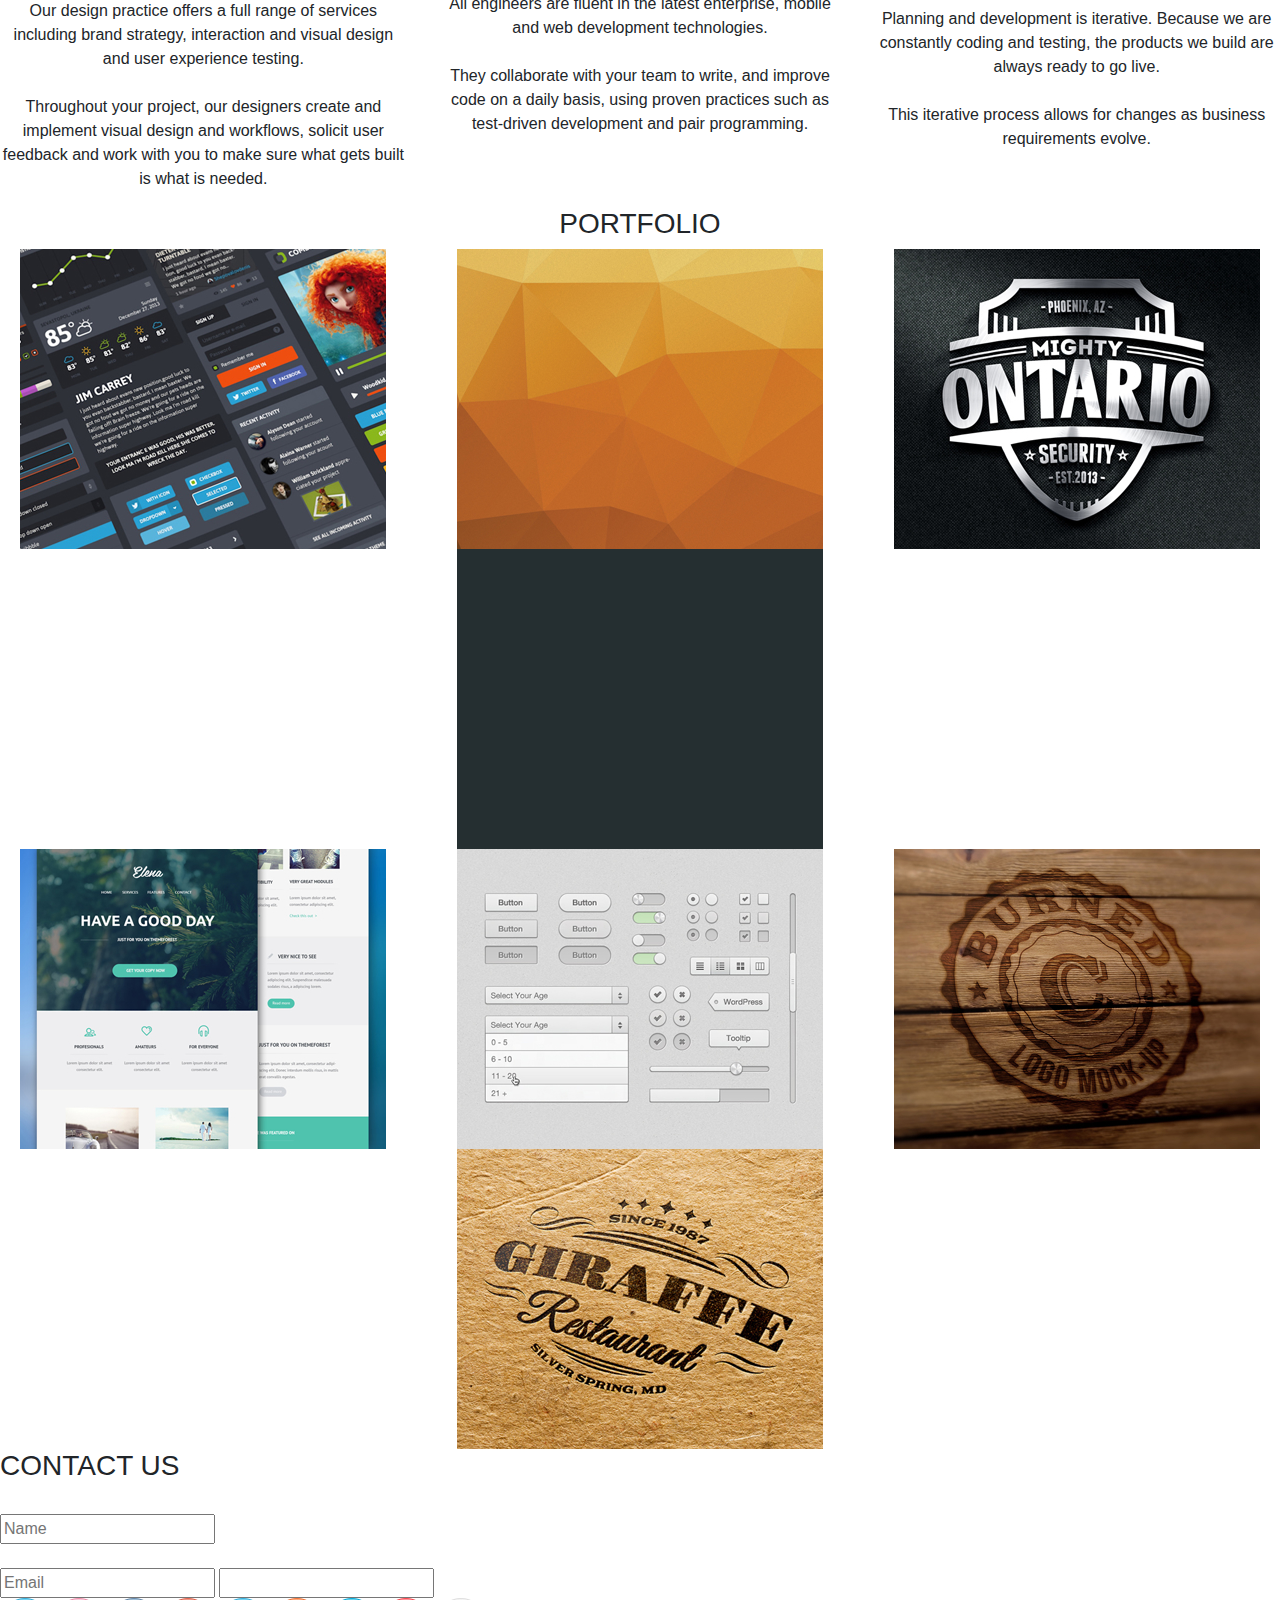
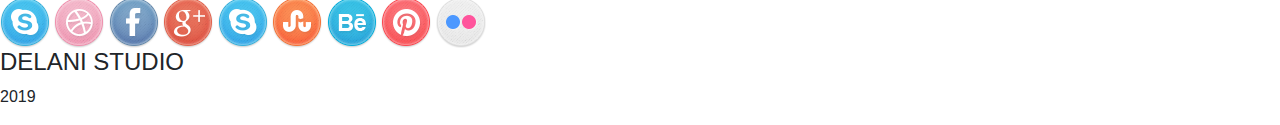
==== commit cf41928b: "put pictures in columns." ====
--- a/delani-studio/index.html
+++ b/delani-studio/index.html
@@ -71,14 +71,35 @@
 
       <div id="portfolio">
         <h3>PORTFOLIO</h3>
-        <img src="img/work1.jpg">
-        <img src="img/work2.jpg">
-        <img src="img/work3.jpg">
-        <img src="img/work4.jpg">
-        <img src="img/work5.jpg">
-        <img src="img/work6.jpg">
-        <img src="img/work7.jpg">
-        <img src="img/work8.jpg">
+        <div class="row">
+          <div class="col md 3">
+            <img src="img/work1.jpg">
+          </div>
+          <div class="col md 3">
+            <img src="img/work2.jpg">
+          </div>
+          <div class="col md 3">
+            <img src="img/work3.jpg">
+          </div>  
+          <div class="col md 3">
+            <img src="img/work4.jpg">
+          </div>
+        </div>
+        <div class="row">
+          <div class="col md 3">
+            <img src="img/work5.jpg">
+          </div>
+          <div class="col md 3">
+            <img src="img/work6.jpg">
+          </div>
+          <div class="col md 3">
+            <img src="img/work7.jpg">
+          </div>  
+          <div class="col md 3">
+            <img src="img/work8.jpg">
+          </div>
+        </div>  
+          
       </div>
       
       <div id="contact">
--- a/delani-studio/css/styles.css
+++ b/delani-studio/css/styles.css
@@ -22,6 +22,9 @@
   text-align:center;
   padding:40px;
 }
+#portfolio{
+  text-align:center;
+}
 
 
 
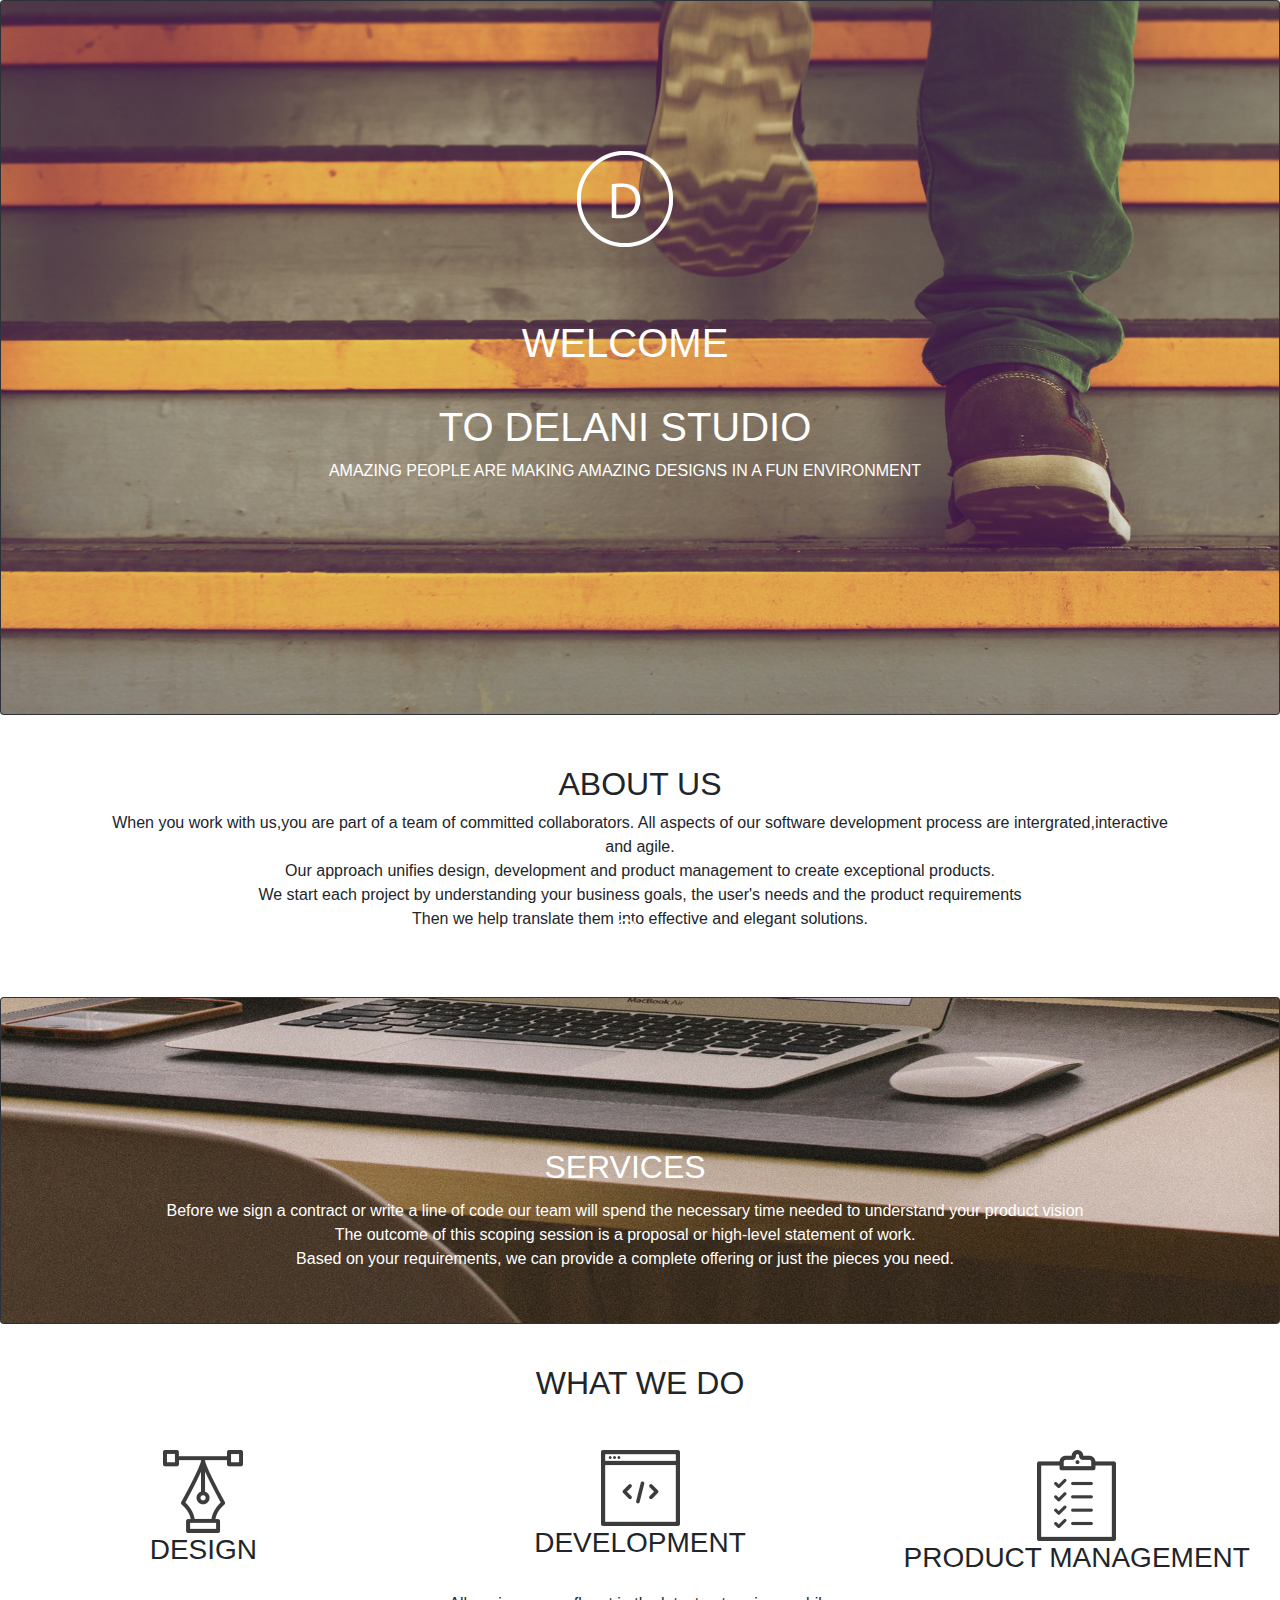
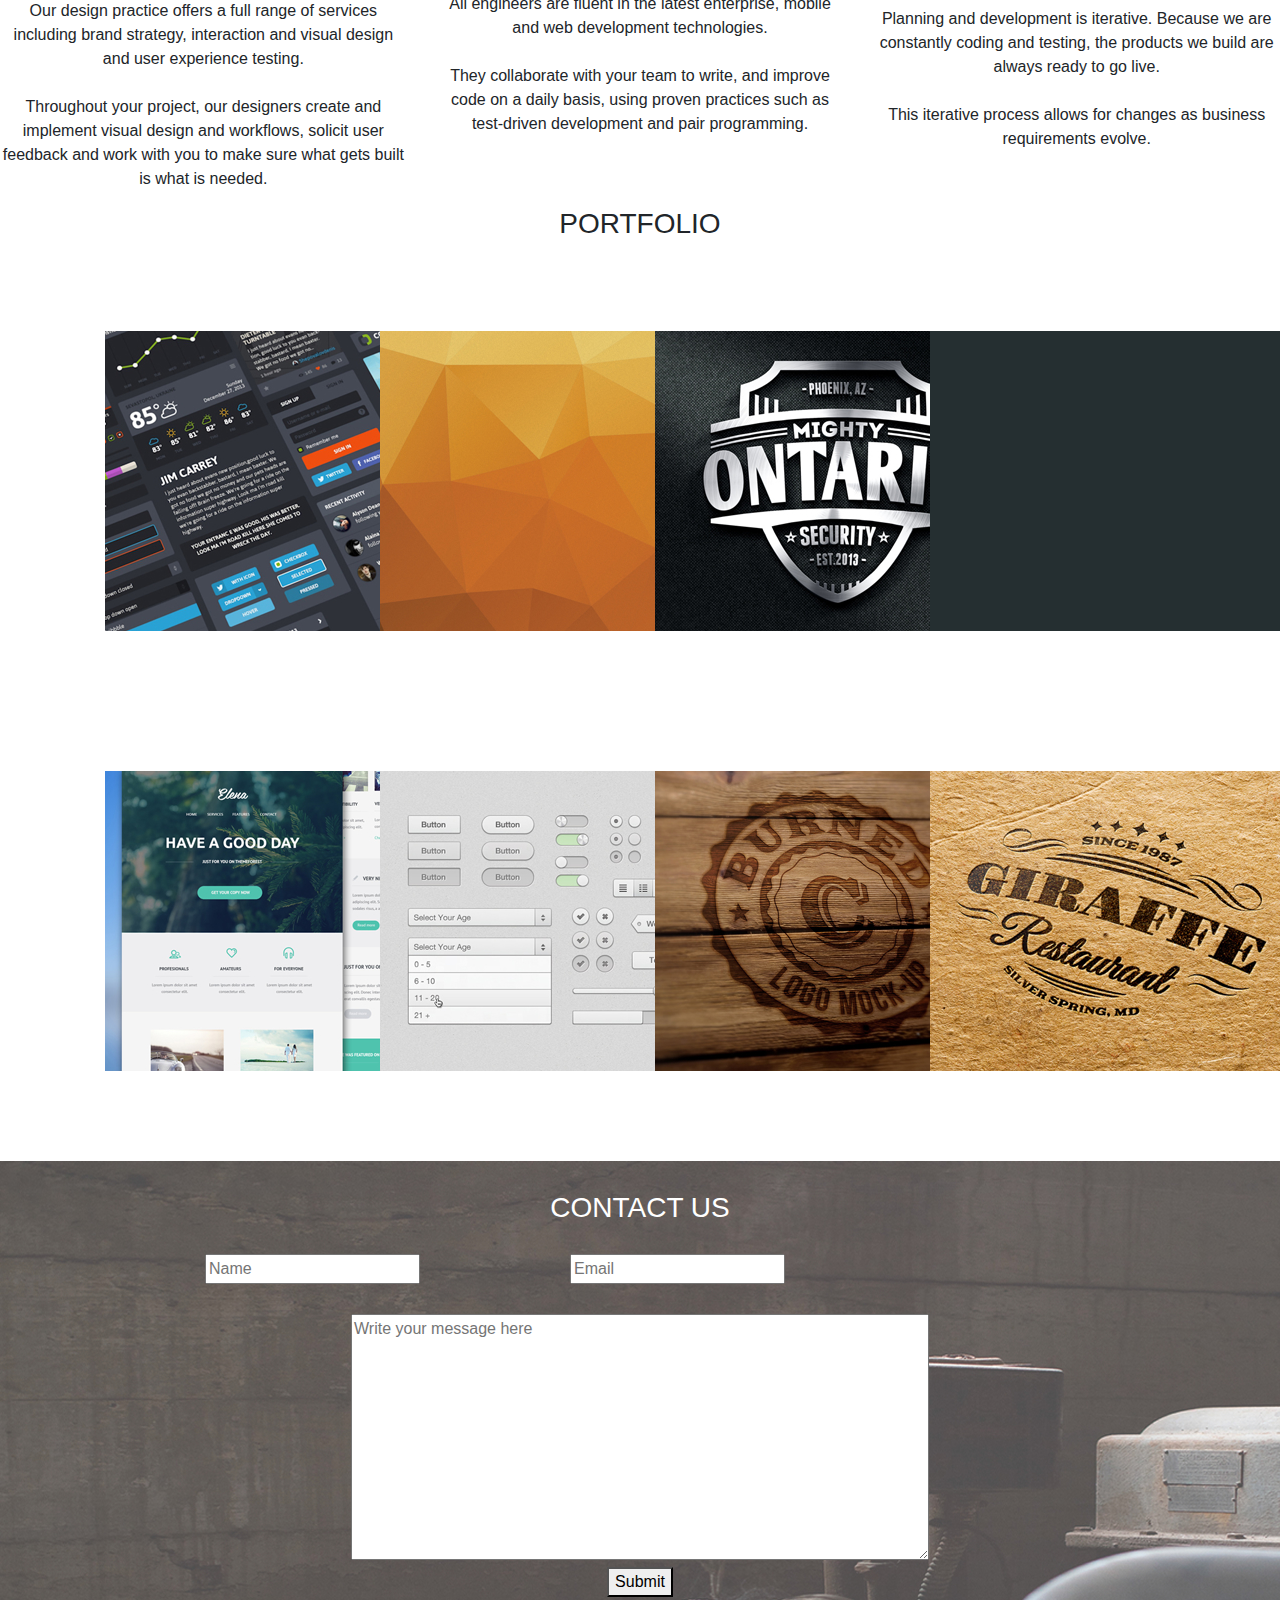
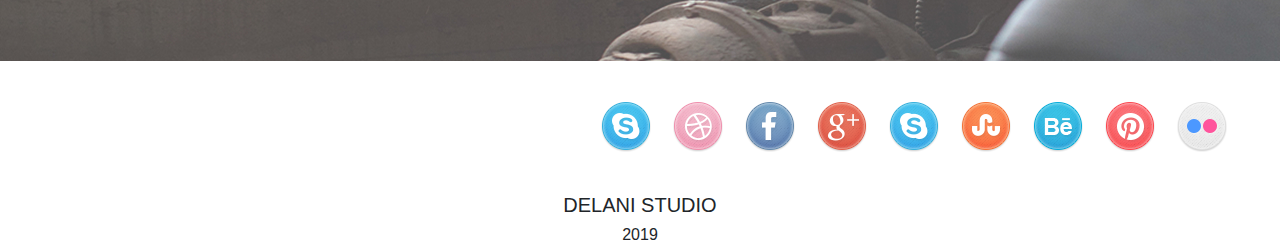
==== commit cf38ed87: "add all changes." ====
--- a/delani-studio/index.html
+++ b/delani-studio/index.html
@@ -71,60 +71,88 @@
 
       <div id="portfolio">
         <h3>PORTFOLIO</h3>
-        <div class="row">
-          <div class="col md 3">
+        <div id="port1" class="row">
+          <div class="col-md-3">
             <img src="img/work1.jpg">
           </div>
-          <div class="col md 3">
+          <div class="col-md-3">
             <img src="img/work2.jpg">
           </div>
-          <div class="col md 3">
+          <div class="col-md-3">
             <img src="img/work3.jpg">
           </div>  
-          <div class="col md 3">
+          <div class="col-md-3">
             <img src="img/work4.jpg">
           </div>
         </div>
-        <div class="row">
-          <div class="col md 3">
+        <div id="port2" class="row">
+          <div class="col-md-3">
             <img src="img/work5.jpg">
           </div>
-          <div class="col md 3">
+          <div class="col-md-3">
             <img src="img/work6.jpg">
           </div>
-          <div class="col md 3">
+          <div class="col-md-3">
             <img src="img/work7.jpg">
           </div>  
-          <div class="col md 3">
+          <div class="col-md-3">
             <img src="img/work8.jpg">
           </div>
         </div>  
           
       </div>
       
-      <div id="contact">
+      <!-- <div class="card bg-dark text-white">
+          <img src="img/c_image.jpg" class="card-img">
+          <div class="card-img-overlay ">
+            <form class=" form-row justify-content-center">
+              <div class="row">
+                <div class="col-md-4"><input type="text" placeholder="Name" class="card-text" id="name"></div>
+                <div class="col-md-4"><input type="text" placeholder="Email" class="card-text" id="email"></div>
+              </div>
+              <div class="row">
+                <div class="col-md-8"><textarea rows="10" cols="50" type="text" placeholder="Write your message here" class="card-text" id="message"></textarea></div>
+              </div>
+            </form>
+          </div>
+        </div>  -->
+
+       <div id="contact">
         <h3>CONTACT US</h3>
-        <form>
-          <br>
-          <input type="text" placeholder="Name"><br>
-          <br>
-          <input type="text" placeholder="Email">
-          <input type="text" rows="80">
+        <form id="form">
+          <div class="row">
+            <div id="name" class="col-md-6">
+              <input type="text" placeholder="Name">
+            </div>
+            <div id="email" class="col-md-6">
+              <input type="text" placeholder="Email">
+            </div>
+          </div>
+          <div id="message">
+            <div class="row">
+              <div class="col-md-12"><textarea rows="10" cols="60" type="text" placeholder="Write your message here"></textarea></div>
+          </div>
+          </div>
         </form>
-      </div>
+        <button type="submit" name="Submit">Submit</button>
+      </div> 
+
       <div id="social">
-        <img src="img/skype.png">
-        <img src="img/dribble.png">
-        <img src="img/facebook.png">
-        <img src="img/g_plus.png">
-        <img src="img/skype.png">
-        <img src="img/stumble_upon.png">
-        <img src="img/behance.png">
-        <img src="img/pinterest.png">
-        <img src="img/flickr.png">
-
-        <h4>DELANI STUDIO</h4>
-        <p>2019</p>
+        <table id="table">
+          <tr>
+            <td><img src="img/skype.png" id="id1"></td>
+            <td><img src="img/dribble.png" id="id2"></td>
+            <td><img src="img/facebook.png" id="id3"></td>
+            <td><img src="img/g_plus.png" id="id4"></td>
+            <td><img src="img/skype.png" id="id5"></td>
+            <td><img src="img/stumble_upon.png" id="id6"></td>
+            <td><img src="img/behance.png" id="id7"></td>
+            <td><img src="img/pinterest.png" id="id8"></td>
+            <td><img src="img/flickr.png" id="id9"></td>
+          </tr>
+        </table>
+        <h5>DELANI STUDIO</h5>
+        <h6>2019</h6>
 
       </div>
   
--- a/delani-studio/css/styles.css
+++ b/delani-studio/css/styles.css
@@ -25,6 +25,73 @@
 #portfolio{
   text-align:center;
 }
+#port2{
+  margin: 40px;
+  padding:50px;
+  
+}
+#port1{
+  margin:40px;
+  padding:50px;
+}
+#contact{
+  background-image: url("../img/c_image.jpg");
+  background-repeat: no-repeat;
+  background-position: cover;
+  text-align:center;
+  color:white;
+  height:500px;
+} 
+#contact>h3{
+  padding-top:30px;
+  margin-bottom:30px;
+}
+#message{
+  margin-top:30px;
+  background-color: transparent;
+}
+#name{
+ 
+  background-color: transparent;
+  
+} 
+#email{
+ 
+ margin-left:-290px;
+ background-color: transparent;
+}
+#social{
+  text-align:center;
+}
+table{
+  margin-top:40px;
+  margin-left:600px;
+  margin-bottom:40px;
+}
+#id2{
+  padding-left:20px;
+}
+#id3{
+  padding-left:20px;
+}
+#id4{
+  padding-left:20px;
+}
+#id5{
+  padding-left:20px;
+}
+#id6{
+  padding-left:20px;
+}
+#id7{
+  padding-left:20px;
+}
+#id8{
+  padding-left: 20px;
+}
+#id9{
+  padding-left:20px;
+}
 
 
 
